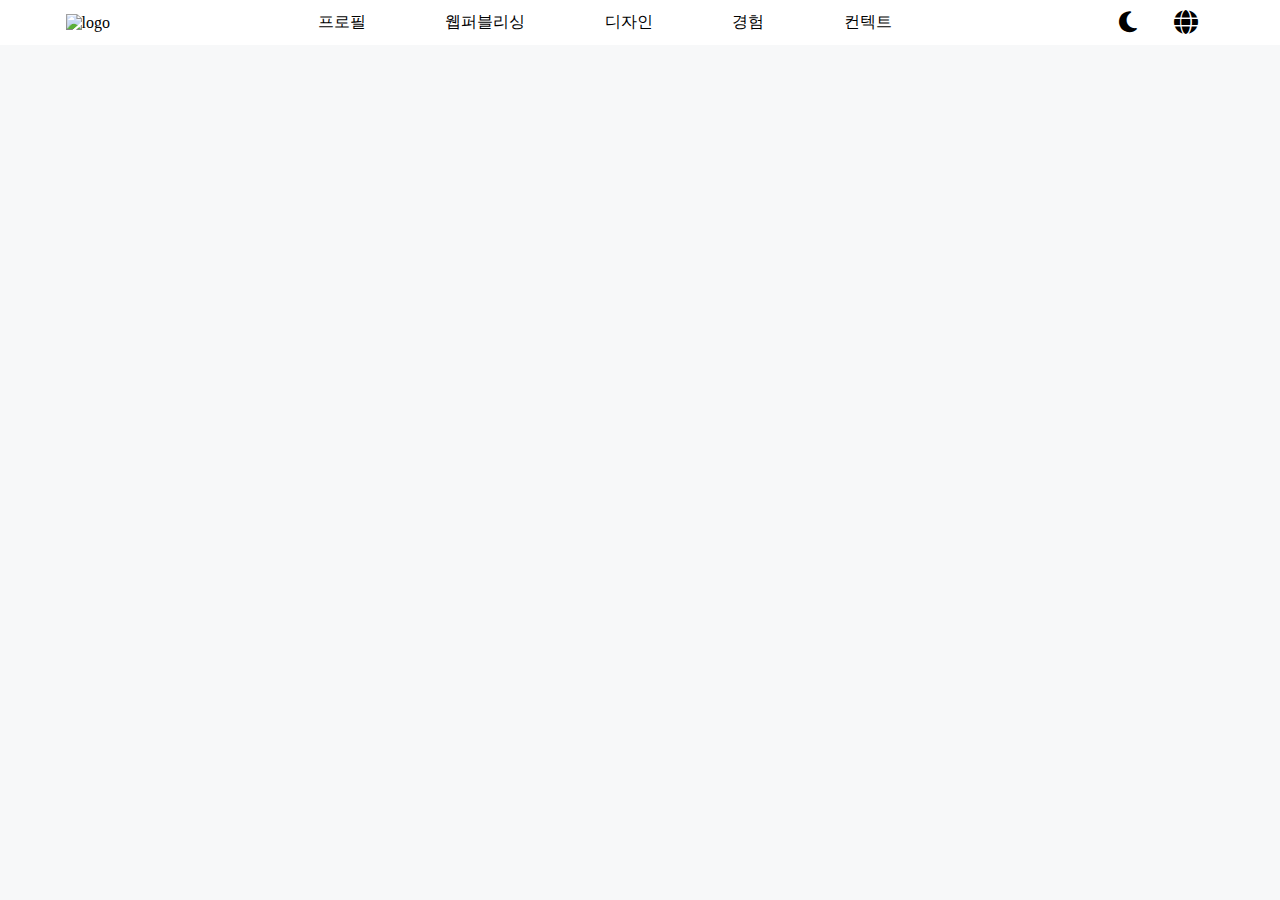
==== index.html @ d85ad575 "feat : commit" ====
<!DOCTYPE html>
<html lang="ko">
<head>
    <meta charset="UTF-8">
    <meta name="viewport" content="width=device-width, initial-scale=1.0">
    <!-- 내 사이트에 로봇이 들어오는것을 허용(검색엔진최적화 seo 적용) -->
    <meta name="robots" content="ALL">
    <!-- 네이버 모든문서 허용 -->
    <meta name="Yeti" content="index, follow">
    <meta name="Yeti" content="ALL">
    <!-- 구글봇 모든문서 허용 -->
    <meta name="googlebot" content="index, follow">
    <meta name="googlebot" content="ALL">
    <!-- 다음봇 모든문서 허용 -->
    <meta name="daumoa" content="index, follow">
    <meta name="daumoa" content="ALL">
    <!-- 검색제목 -->
    <meta name="title" content="웹디자이너 - 권기표 포트폴리오">
    <!-- 제목아래 설명 -->
    <meta name="description" content="웹디자이너 권기표입니다. 방문을 환영합니다">
    <!-- 키워드설정 -->
    <meta name="keywords" content="대구웹디자이너, 웹디자이너, 퍼블리셔, 웹퍼블리셔, 대구디자이너">
    <!-- 제작자이름 -->
    <meta name="author" content="권기표">
    <!-- 아이폰에서 숫자누르면 자동으로 전화로 연결되는것을 방지 -->
    <meta name="content-language" content="kr">
    <meta name="format-detection" content="telephone=no, address=no, email=no">
    <!-- 카톡이나 온라인에 주소공유시 뜨는 이미지 -->
    <!-- 웹 페이지를 소셜 미디어에서 공유할 때 썸네일 이미지, 제목, 설명 등을 지정하는데 사용 -->
    <meta property="og:image" content="https://via.placeholder.com/400x300">
    <meta property="og:image:width" content="400">
    <meta property="og:image:height" content="300">
    <meta property="og:title" content="웹디자이너 - 권기표 포트폴리오">
    <meta property="og:description" content="웹디자이너 권기표입니다. 방문을 환영합니다">
    <!-- favicon -->
    <link rel="shortcut icon" href="https://via.placeholder.com/50/000" type="image/x-icon">
    <!-- css -->
    <link rel="stylesheet" href="css/common.css">
    <!-- font awesome -->
    <link rel="stylesheet" href="https://cdnjs.cloudflare.com/ajax/libs/font-awesome/6.2.0/css/all.min.css">
    <!-- swiper -->
    <link rel="stylesheet" href="https://cdn.jsdelivr.net/npm/swiper@8/swiper-bundle.min.css">
    <!-- fullpage -->
    <link rel="stylesheet" href="css/jquery.fullPage.css">
    <script src="js/jquery.fullPage.js"></script>
    <!-- script -->
    <script src="js/script.js"></script>
    <!-- jquery -->
    <script src="js/jquery-3.6.4.min.js"></script>
    <!-- title -->
    <title>권기표 포트폴리오</title>
</head>
<body>
    <!-- header -->
    <div class="header">
        <div class="header-wrap">
            <div class="logo">
                <a href="#home">
                    <img src="https://via.placeholder.com/120x50/dae" alt="logo" title="로고">
                </a>
            </div>
            <div class="nav">
                <ul>
                    <li><a href="#proflie">프로필</a></li>
                    <li><a href="#publishing">웹퍼블리싱</a></li>
                    <li><a href="#design">디자인</a></li>
                    <li><a href="#ux">경험</a></li>
                    <li><a href="#contact">컨텍트</a></li>
                </ul>
            </div>
            <div class="ect">
                <ul>
                    <li><a href="#"><i class="fa-solid fa-moon"></i></a></li>
                    <li><a href="#"><i class="fa-solid fa-globe"></i></a>
                        <ul>
                            <li><a href="?lang=kr">한국어</a></li>
                            <li><a href="?lang=en">영어</a></li>
                        </ul>
                    </li>
                </ul>
            </div>
        </div>
    </div>
    <!-- fullpage -->
    <section class="scetion home" id="home"></section>
    <section class="section profile" id="profile"></section>
    <section class="section publishing" id="publishing"></section>
    <section class="section design" id="design"></section>
    <section class="section ux" id="ux"></section>
    <section class="section contact" id="contact"></section>
    <section class="section fp-auto-height footer"></section>
    <p>Copyright 2023. Kwonkipyo. All Right Reserved.</p>
</body>
</html>
---- css/common.css ----
@charset "utf-8";
*{
    margin: 0;
    padding: 0;
    box-sizing: border-box;
}
ul,
li{
    list-style: none;
}
a{
    text-decoration: none;
    color: #000;
}
body{
    background-color: #f7f8f9;
}
.header{
    position: fixed;
    width: 100%;
    background-color: #fff;
    padding: 10px 0;
    z-index: 99;
    top: 0;
}
.header-wrap{
    /* 반응형 좌우에 약간의 여백이 존재함 */
    padding: 0 2%;
    max-width: 1200px;
    margin: 0 auto;
    display: flex;
    justify-content: space-between;
    align-items: center;
}
.header .nav{
    flex-basis : 50%
}
.header .nav ul{
    display: flex;
    justify-content: space-between;
}
.header .nav ul li{
    position: relative;
}
.header .nav ul li::after{
    content: "";
    position: absolute;
    width: 100%;
    height: 1px;
    background-color: #000;
    bottom: 0;
    left: 0;
    transition: 0.5s;
    transform: scaleX(0);
}
.header .nav ul li.a{
    color: #333;
}
.header .nav ul li.on{
    font-weight: bold;
}
.header .nav ul li.on a{
    color: #000;
}
.header .nav ul li.on::after,
.header .nav ul li:hover::after{
    transform: scaleX(1);
}
.header .ect{
    flex-basis: 10%;
}
.header .ect ul{
    display: flex;
    justify-content: space-between;
}
.header .ect ul li{
    flex-basis: 50%;
    text-align: center;
    position: relative;
}
.header .ect ul li i{
    font-size: 1.5em;
}
.header .ect ul li ul{
    position: absolute;
    width: 80px;
    top: 30px;
    left: -10px;
    background-color: #fa9d9d;
    border-radius: 5px;
    transition: 0.5s;
    flex-wrap: wrap;
    height: 0;
    overflow: hidden;
}
.header .ect ul li ul li{
    flex-basis: 100%;
    line-height: 40px;
}
.header .ect ul li:hover ul{
    height: 80px;
}
.header .ect ul li ul li.on,
.header .ect ul li ul li:hover{
    font-weight: bold;
}
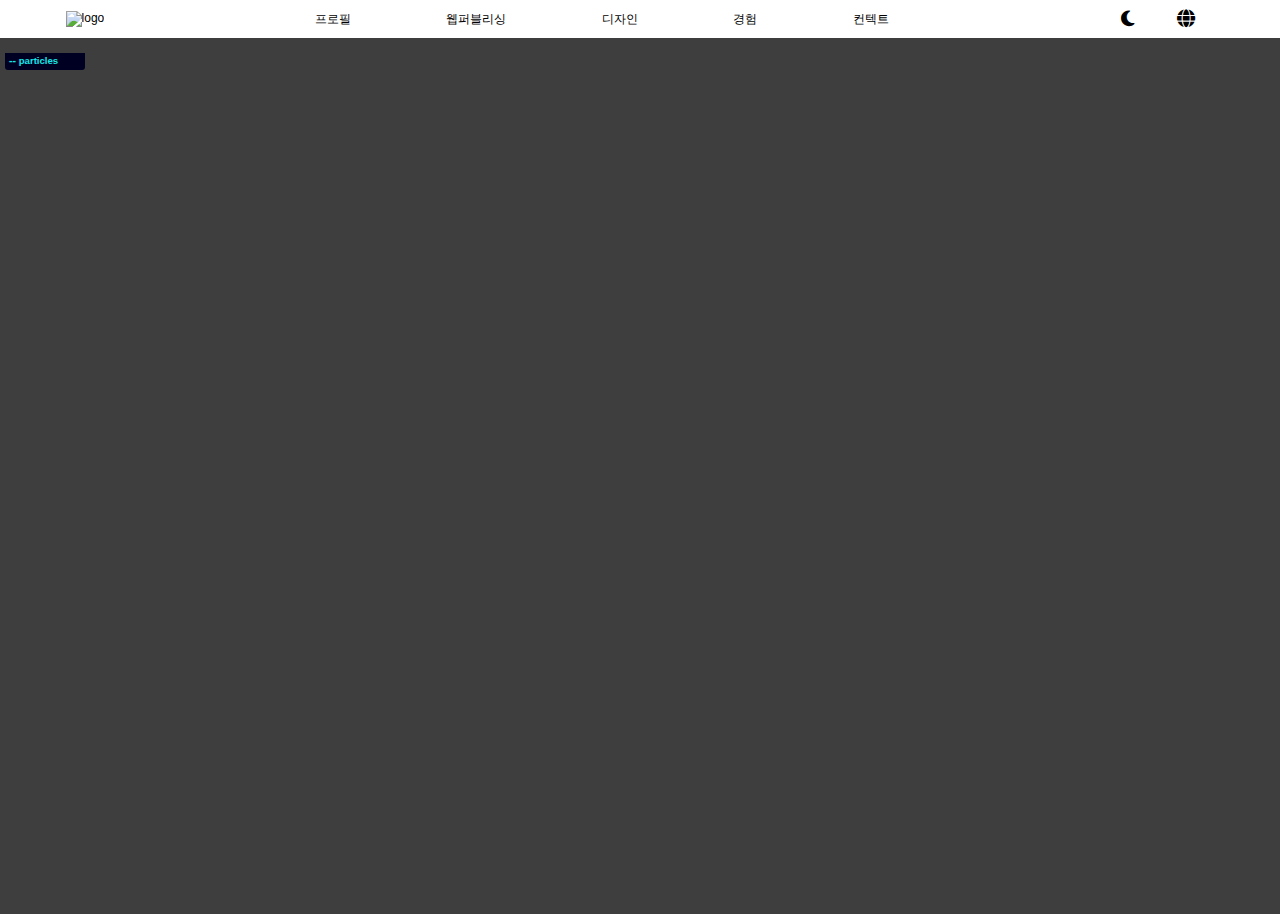
==== commit a519f842: "feat : particle 추가" ====
--- a/index.html
+++ b/index.html
@@ -1,85 +1,98 @@
 <!DOCTYPE html>
 <html lang="ko">
-<head>
-    <meta charset="UTF-8">
-    <meta name="viewport" content="width=device-width, initial-scale=1.0">
+  <head>
+    <meta charset="UTF-8" />
+    <meta name="viewport" content="width=device-width, initial-scale=1.0" />
     <!-- 내 사이트에 로봇이 들어오는것을 허용(검색엔진최적화 seo 적용) -->
-    <meta name="robots" content="ALL">
+    <meta name="robots" content="ALL" />
     <!-- 네이버 모든문서 허용 -->
-    <meta name="Yeti" content="index, follow">
-    <meta name="Yeti" content="ALL">
+    <meta name="Yeti" content="index, follow" />
+    <meta name="Yeti" content="ALL" />
     <!-- 구글봇 모든문서 허용 -->
-    <meta name="googlebot" content="index, follow">
-    <meta name="googlebot" content="ALL">
+    <meta name="googlebot" content="index, follow" />
+    <meta name="googlebot" content="ALL" />
     <!-- 다음봇 모든문서 허용 -->
-    <meta name="daumoa" content="index, follow">
-    <meta name="daumoa" content="ALL">
+    <meta name="daumoa" content="index, follow" />
+    <meta name="daumoa" content="ALL" />
     <!-- 검색제목 -->
-    <meta name="title" content="웹디자이너 - 권기표 포트폴리오">
+    <meta name="title" content="웹디자이너 - 권기표 포트폴리오" />
     <!-- 제목아래 설명 -->
-    <meta name="description" content="웹디자이너 권기표입니다. 방문을 환영합니다">
+    <meta  name="description"  content="웹디자이너 권기표입니다. 방문을 환영합니다"/>
     <!-- 키워드설정 -->
-    <meta name="keywords" content="대구웹디자이너, 웹디자이너, 퍼블리셔, 웹퍼블리셔, 대구디자이너">
+    <meta  name="keywords"  content="대구웹디자이너, 웹디자이너, 퍼블리셔, 웹퍼블리셔, 대구디자이너"/>
     <!-- 제작자이름 -->
-    <meta name="author" content="권기표">
+    <meta name="author" content="권기표" />
     <!-- 아이폰에서 숫자누르면 자동으로 전화로 연결되는것을 방지 -->
-    <meta name="content-language" content="kr">
-    <meta name="format-detection" content="telephone=no, address=no, email=no">
+    <meta name="content-language" content="kr" />
+    <meta  name="format-detection" content="telephone=no, address=no, email=no"/>
     <!-- 카톡이나 온라인에 주소공유시 뜨는 이미지 -->
     <!-- 웹 페이지를 소셜 미디어에서 공유할 때 썸네일 이미지, 제목, 설명 등을 지정하는데 사용 -->
-    <meta property="og:image" content="https://via.placeholder.com/400x300">
-    <meta property="og:image:width" content="400">
-    <meta property="og:image:height" content="300">
-    <meta property="og:title" content="웹디자이너 - 권기표 포트폴리오">
-    <meta property="og:description" content="웹디자이너 권기표입니다. 방문을 환영합니다">
+    <meta property="og:image" content="https://via.placeholder.com/400x300" />
+    <meta property="og:image:width" content="400" />
+    <meta property="og:image:height" content="300" />
+    <meta property="og:title" content="웹디자이너 - 권기표 포트폴리오" />
+    <meta  property="og:description"  content="웹디자이너 권기표입니다. 방문을 환영합니다"/>
     <!-- favicon -->
-    <link rel="shortcut icon" href="https://via.placeholder.com/50/000" type="image/x-icon">
+    <link  rel="shortcut icon"  href="https://via.placeholder.com/50/000"  type="image/x-icon"/>
     <!-- css -->
-    <link rel="stylesheet" href="css/common.css">
+    <link rel="stylesheet" href="css/common.css" />
     <!-- font awesome -->
-    <link rel="stylesheet" href="https://cdnjs.cloudflare.com/ajax/libs/font-awesome/6.2.0/css/all.min.css">
+    <link  rel="stylesheet"  href="https://cdnjs.cloudflare.com/ajax/libs/font-awesome/6.2.0/css/all.min.css"/>
     <!-- swiper -->
-    <link rel="stylesheet" href="https://cdn.jsdelivr.net/npm/swiper@8/swiper-bundle.min.css">
+    <link  rel="stylesheet"  href="https://cdn.jsdelivr.net/npm/swiper@8/swiper-bundle.min.css"/>
     <!-- fullpage -->
-    <link rel="stylesheet" href="css/jquery.fullPage.css">
+    <link rel="stylesheet" href="css/jquery.fullPage.css" />
     <script src="js/jquery.fullPage.js"></script>
     <!-- script -->
     <script src="js/script.js"></script>
     <!-- jquery -->
     <script src="js/jquery-3.6.4.min.js"></script>
+    <!-- particles.js lib - https://github.com/VincentGarreau/particles.js -->
+    <script src="http://cdn.jsdelivr.net/particles.js/2.0.0/particles.min.js"></script>
+    <!-- stats.js lib -->
+    <script src="http://threejs.org/examples/js/libs/stats.min.js"></script>
+    <!-- particle.js -->
+    <script src="js/particle.js"></script>
     <!-- title -->
     <title>권기표 포트폴리오</title>
-</head>
-<body>
+  </head>
+  <body>
     <!-- header -->
     <div class="header">
-        <div class="header-wrap">
-            <div class="logo">
-                <a href="#home">
-                    <img src="https://via.placeholder.com/120x50/dae" alt="logo" title="로고">
-                </a>
-            </div>
-            <div class="nav">
-                <ul>
-                    <li><a href="#proflie">프로필</a></li>
-                    <li><a href="#publishing">웹퍼블리싱</a></li>
-                    <li><a href="#design">디자인</a></li>
-                    <li><a href="#ux">경험</a></li>
-                    <li><a href="#contact">컨텍트</a></li>
-                </ul>
-            </div>
-            <div class="ect">
-                <ul>
-                    <li><a href="#"><i class="fa-solid fa-moon"></i></a></li>
-                    <li><a href="#"><i class="fa-solid fa-globe"></i></a>
-                        <ul>
-                            <li><a href="?lang=kr">한국어</a></li>
-                            <li><a href="?lang=en">영어</a></li>
-                        </ul>
-                    </li>
-                </ul>
-            </div>
+      <div class="header-wrap">
+        <div class="logo">
+          <a href="#home">
+            <img
+              src="https://via.placeholder.com/120x50/dae"
+              alt="logo"
+              title="로고"
+            />
+          </a>
         </div>
+        <div class="nav">
+          <ul>
+            <li><a href="#proflie">프로필</a></li>
+            <li><a href="#publishing">웹퍼블리싱</a></li>
+            <li><a href="#design">디자인</a></li>
+            <li><a href="#ux">경험</a></li>
+            <li><a href="#contact">컨텍트</a></li>
+          </ul>
+        </div>
+        <div class="ect">
+          <ul>
+            <li>
+              <a href="#"><i class="fa-solid fa-moon"></i></a>
+            </li>
+            <li>
+              <a href="#"><i class="fa-solid fa-globe"></i></a>
+              <ul>
+                <li><a href="?lang=kr">한국어</a></li>
+                <li><a href="?lang=en">영어</a></li>
+              </ul>
+            </li>
+          </ul>
+        </div>
+      </div>
     </div>
     <!-- fullpage -->
     <section class="scetion home" id="home"></section>
@@ -90,5 +103,11 @@
     <section class="section contact" id="contact"></section>
     <section class="section fp-auto-height footer"></section>
     <p>Copyright 2023. Kwonkipyo. All Right Reserved.</p>
-</body>
-</html>+    <!-- particles.js container -->
+    <div id="particles-js"></div>
+    <!-- stats - count particles -->
+    <div class="count-particles">
+      <span class="js-count-particles">--</span> particles
+    </div>
+  </body>
+</html>
--- a/css/common.css
+++ b/css/common.css
@@ -1,106 +1,107 @@
 @charset "utf-8";
-*{
-    margin: 0;
-    padding: 0;
-    box-sizing: border-box;
+@import url(particle.css);
+* {
+  margin: 0;
+  padding: 0;
+  box-sizing: border-box;
 }
 ul,
-li{
-    list-style: none;
+li {
+  list-style: none;
 }
-a{
-    text-decoration: none;
-    color: #000;
+a {
+  text-decoration: none;
+  color: #000;
 }
-body{
-    background-color: #f7f8f9;
+body {
+  background-color: #f7f8f9;
 }
-.header{
-    position: fixed;
-    width: 100%;
-    background-color: #fff;
-    padding: 10px 0;
-    z-index: 99;
-    top: 0;
+.header {
+  position: fixed;
+  width: 100%;
+  background-color: #fff;
+  padding: 10px 0;
+  z-index: 99;
+  top: 0;
 }
-.header-wrap{
-    /* 반응형 좌우에 약간의 여백이 존재함 */
-    padding: 0 2%;
-    max-width: 1200px;
-    margin: 0 auto;
-    display: flex;
-    justify-content: space-between;
-    align-items: center;
+.header-wrap {
+  /* 반응형 좌우에 약간의 여백이 존재함 */
+  padding: 0 2%;
+  max-width: 1200px;
+  margin: 0 auto;
+  display: flex;
+  justify-content: space-between;
+  align-items: center;
 }
-.header .nav{
-    flex-basis : 50%
+.header .nav {
+  flex-basis: 50%;
 }
-.header .nav ul{
-    display: flex;
-    justify-content: space-between;
+.header .nav ul {
+  display: flex;
+  justify-content: space-between;
 }
-.header .nav ul li{
-    position: relative;
+.header .nav ul li {
+  position: relative;
 }
-.header .nav ul li::after{
-    content: "";
-    position: absolute;
-    width: 100%;
-    height: 1px;
-    background-color: #000;
-    bottom: 0;
-    left: 0;
-    transition: 0.5s;
-    transform: scaleX(0);
+.header .nav ul li::after {
+  content: "";
+  position: absolute;
+  width: 100%;
+  height: 1px;
+  background-color: #000;
+  bottom: 0;
+  left: 0;
+  transition: 0.5s;
+  transform: scaleX(0);
 }
-.header .nav ul li.a{
-    color: #333;
+.header .nav ul li.a {
+  color: #333;
 }
-.header .nav ul li.on{
-    font-weight: bold;
+.header .nav ul li.on {
+  font-weight: bold;
 }
-.header .nav ul li.on a{
-    color: #000;
+.header .nav ul li.on a {
+  color: #000;
 }
 .header .nav ul li.on::after,
-.header .nav ul li:hover::after{
-    transform: scaleX(1);
+.header .nav ul li:hover::after {
+  transform: scaleX(1);
 }
-.header .ect{
-    flex-basis: 10%;
+.header .ect {
+  flex-basis: 10%;
 }
-.header .ect ul{
-    display: flex;
-    justify-content: space-between;
+.header .ect ul {
+  display: flex;
+  justify-content: space-between;
 }
-.header .ect ul li{
-    flex-basis: 50%;
-    text-align: center;
-    position: relative;
+.header .ect ul li {
+  flex-basis: 50%;
+  text-align: center;
+  position: relative;
 }
-.header .ect ul li i{
-    font-size: 1.5em;
+.header .ect ul li i {
+  font-size: 1.5em;
 }
-.header .ect ul li ul{
-    position: absolute;
-    width: 80px;
-    top: 30px;
-    left: -10px;
-    background-color: #fa9d9d;
-    border-radius: 5px;
-    transition: 0.5s;
-    flex-wrap: wrap;
-    height: 0;
-    overflow: hidden;
+.header .ect ul li ul {
+  position: absolute;
+  width: 80px;
+  top: 30px;
+  left: -10px;
+  border-radius: 5px;
+  transition: 0.5s;
+  flex-wrap: wrap;
+  height: 0;
+  overflow: hidden;
+  background-color: antiquewhite;
 }
-.header .ect ul li ul li{
-    flex-basis: 100%;
-    line-height: 40px;
+.header .ect ul li ul li {
+  flex-basis: 100%;
+  line-height: 40px;
 }
-.header .ect ul li:hover ul{
-    height: 80px;
+.header .ect ul li:hover ul {
+  height: 80px;
 }
 .header .ect ul li ul li.on,
-.header .ect ul li ul li:hover{
-    font-weight: bold;
+.header .ect ul li ul li:hover {
+  font-weight: bold;
 }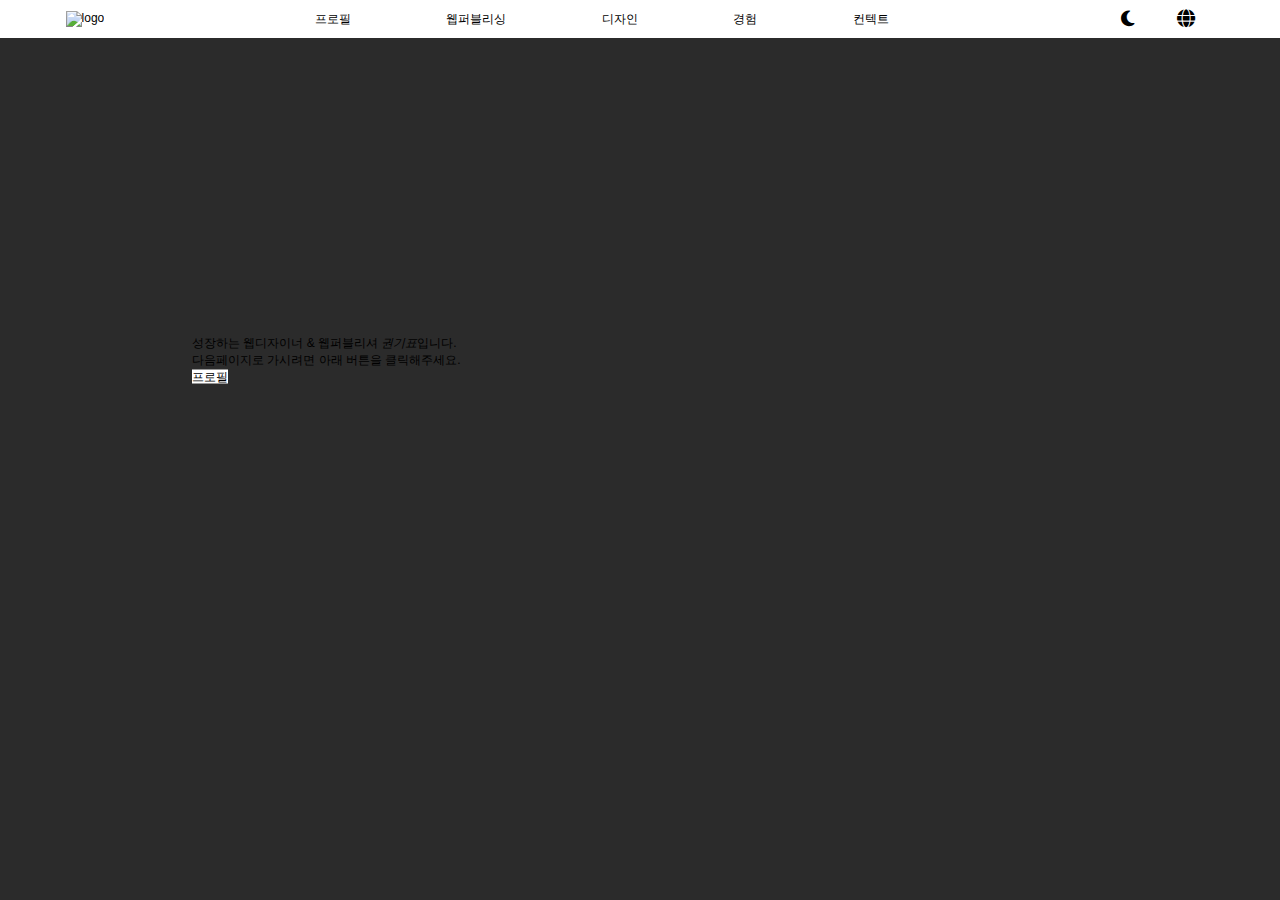
==== commit 00245107: "feat : 오류사항 수정 및 타이핑 효과 추가" ====
--- a/index.html
+++ b/index.html
@@ -36,21 +36,26 @@
     <link  rel="shortcut icon"  href="https://via.placeholder.com/50/000"  type="image/x-icon"/>
     <!-- css -->
     <link rel="stylesheet" href="css/common.css" />
+    <!-- particle.css -->
+    <link rel="stylesheet" href="css/particle.css">
+    <!-- index.css -->
+    <link rel="stylesheet" href="css/index.css">
     <!-- font awesome -->
     <link  rel="stylesheet"  href="https://cdnjs.cloudflare.com/ajax/libs/font-awesome/6.2.0/css/all.min.css"/>
     <!-- swiper -->
     <link  rel="stylesheet"  href="https://cdn.jsdelivr.net/npm/swiper@8/swiper-bundle.min.css"/>
-    <!-- fullpage -->
+    <!-- fullpage.css -->
     <link rel="stylesheet" href="css/jquery.fullPage.css" />
+    <!-- jquery -->
+    <script src="js/jquery-3.6.4.min.js"></script>>
+    <!-- text 타이핑 효과 -->
+    <script src="https://cdn.jsdelivr.net/npm/typed.js@2.0.12"></script>
+    <!-- index.js -->
+    <script src="js/index.js"></script>
+    <!-- fullpage.js -->
     <script src="js/jquery.fullPage.js"></script>
-    <!-- script -->
-    <script src="js/script.js"></script>
-    <!-- jquery -->
-    <script src="js/jquery-3.6.4.min.js"></script>
     <!-- particles.js lib - https://github.com/VincentGarreau/particles.js -->
     <script src="http://cdn.jsdelivr.net/particles.js/2.0.0/particles.min.js"></script>
-    <!-- stats.js lib -->
-    <script src="http://threejs.org/examples/js/libs/stats.min.js"></script>
     <!-- particle.js -->
     <script src="js/particle.js"></script>
     <!-- title -->
@@ -94,20 +99,33 @@
         </div>
       </div>
     </div>
-    <!-- fullpage -->
-    <section class="scetion home" id="home"></section>
-    <section class="section profile" id="profile"></section>
-    <section class="section publishing" id="publishing"></section>
-    <section class="section design" id="design"></section>
-    <section class="section ux" id="ux"></section>
-    <section class="section contact" id="contact"></section>
-    <section class="section fp-auto-height footer"></section>
-    <p>Copyright 2023. Kwonkipyo. All Right Reserved.</p>
-    <!-- particles.js container -->
-    <div id="particles-js"></div>
-    <!-- stats - count particles -->
-    <div class="count-particles">
-      <span class="js-count-particles">--</span> particles
-    </div>
+<!-- fullpage -->
+<div class="fullpage">
+  <div class="section home" id="home">
+      <div class="type">
+          <div id="typed">
+              <p>성장하는 웹디자이너 &amp; 웹퍼블리셔 <em>권기표</em>입니다.
+                  <br> 다음페이지로 가시려면 아래 버튼을 클릭해주세요.
+              </p>
+          </div>
+          <span id="typed1"></span>
+          <a href="#profile">프로필</a>
+          <!-- particles.js container -->
+          <!-- <div class="count-particles"> <span class="js-count-particles">--</span> particles </div> -->
+          
+          <!-- stats.js lib -->
+          <!-- <script src="http://threejs.org/examples/js/libs/stats.min.js"></script> -->
+        </div>
+        <div id="particles-js"></div>
+  </div>
+  <div class="section profile" id="profile"></div>
+  <div class="section publishing" id="publishing"></div>
+  <div class="section design" id="design"></div>
+  <div class="section ux" id="ux"></div>
+  <div class="section contact" id="contact"></div>
+  <div class="section fp-auto-height footer">
+      <p>Copyright 2023. Kwonkipyo. All Right Reserved.</p>
+  </div>
+</div>
   </body>
-</html>
+</html>--- a/css/common.css
+++ b/css/common.css
@@ -1,5 +1,4 @@
 @charset "utf-8";
-@import url(particle.css);
 * {
   margin: 0;
   padding: 0;
--- a/css/particle.css
+++ b/css/particle.css
@@ -0,0 +1,54 @@
+@charset "utf-8";
+/* ---- reset ---- */
+body {
+    margin: 0;
+    font: normal 75% Arial, Helvetica, sans-serif;
+  }
+  canvas {
+    display: inline-block;
+    vertical-align: bottom;
+  }
+  /* ---- particles.js container ---- */
+  #particles-js {
+    position: absolute;
+    width: 100%;
+    height: 100%;
+    background-color: #2b2b2b;
+    background-image: url("");
+    background-repeat: no-repeat;
+    background-size: cover;
+    background-position: 50% 50%;
+  } 
+  /* ---- stats.js ---- */
+  /* .count-particles {
+    background: #000022;
+    position: absolute;
+    top: 48px;
+    left: 0;
+    width: 80px;
+    color: #13e8e9;
+    font-size: 0.8em;
+    text-align: left;
+    text-indent: 4px;
+    line-height: 14px;
+    padding-bottom: 2px;
+    font-family: Helvetica, Arial, sans-serif;
+    font-weight: bold;
+  }
+  .js-count-particles {
+    font-size: 1.1em;
+  }
+  #stats,
+  .count-particles {
+    user-select: none;
+    margin-top: 5px;
+    margin-left: 5px;
+  }
+  #stats {
+    border-radius: 3px 3px 0 0;
+    overflow: hidden;
+  }
+  .count-particles {
+    border-radius: 0 0 3px 3px;
+  }
+   */--- a/css/index.css
+++ b/css/index.css
@@ -0,0 +1,31 @@
+@charset "utf-8";
+#particles-js {
+    position: absolute;
+    width: 100%;
+    height: 100%;
+    top: 0;
+} 
+.type{
+    position: absolute;
+    left: 50%;
+    top: 40%;
+    transform: translate(-50%, -50%);
+    z-index: 99;
+    width: 70%;
+}
+#typed1{
+    color: #fff;
+    font-size: 2.5em;
+    line-height: 70px;
+    display: block;
+    text-align: center;
+}
+#typed1 em{
+    font-weight: bold;
+    font-style: normal;
+    color: #f0c6c3;
+}
+.type a{
+    margin-bottom: 25px;
+    background-color: #fff;
+}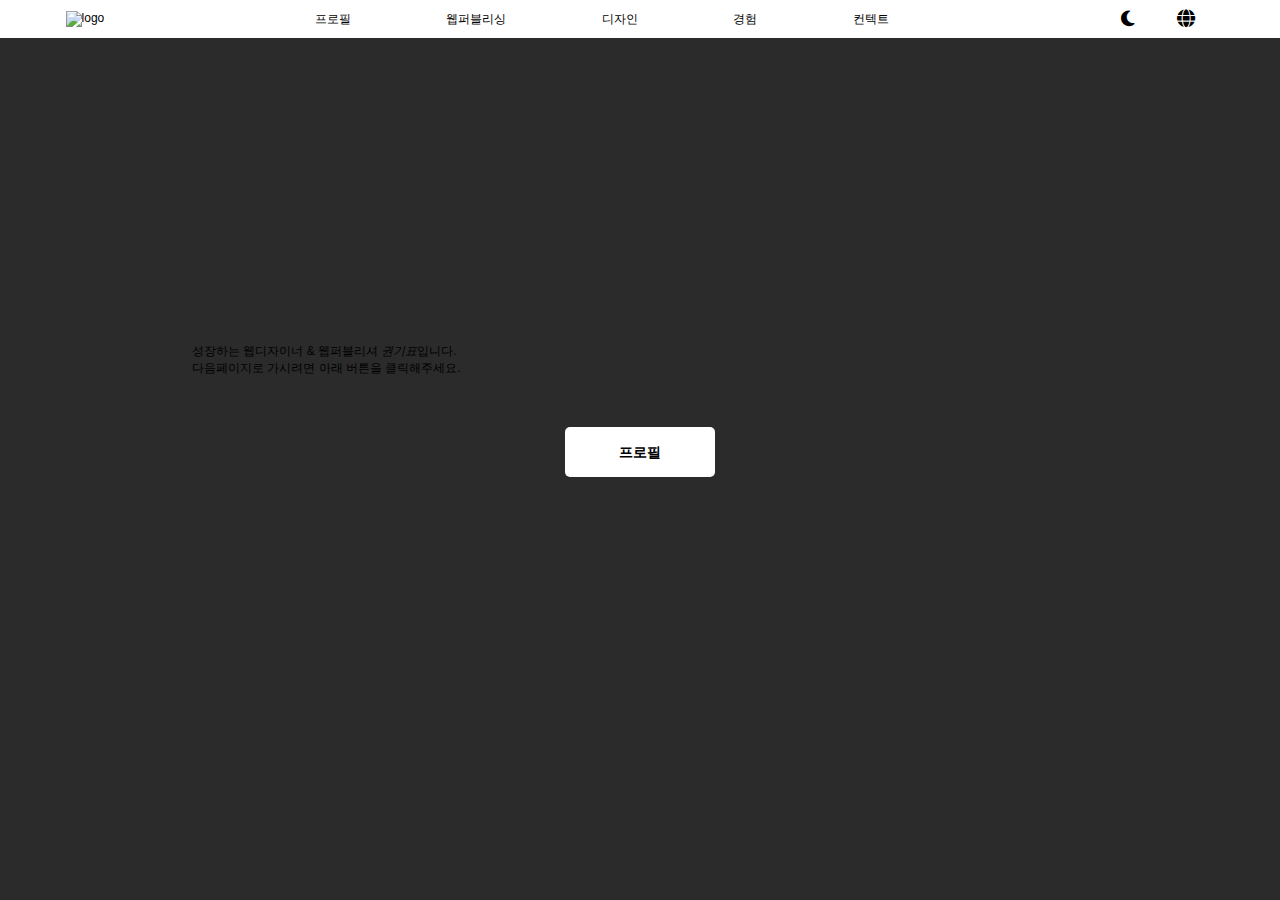
==== commit 696ef3ea: "feat : 프로필 수정" ====
--- a/index.html
+++ b/index.html
@@ -36,28 +36,28 @@
     <link  rel="shortcut icon"  href="https://via.placeholder.com/50/000"  type="image/x-icon"/>
     <!-- css -->
     <link rel="stylesheet" href="css/common.css" />
+    <!-- index.css -->
+    <link rel="stylesheet" href="css/index.css">
     <!-- particle.css -->
     <link rel="stylesheet" href="css/particle.css">
-    <!-- index.css -->
-    <link rel="stylesheet" href="css/index.css">
+    <!-- fullpage.css -->
+    <link rel="stylesheet" href="css/jquery.fullPage.css" />
     <!-- font awesome -->
     <link  rel="stylesheet"  href="https://cdnjs.cloudflare.com/ajax/libs/font-awesome/6.2.0/css/all.min.css"/>
     <!-- swiper -->
     <link  rel="stylesheet"  href="https://cdn.jsdelivr.net/npm/swiper@8/swiper-bundle.min.css"/>
-    <!-- fullpage.css -->
-    <link rel="stylesheet" href="css/jquery.fullPage.css" />
     <!-- jquery -->
     <script src="js/jquery-3.6.4.min.js"></script>>
+    <!-- index.js -->
+    <script src="js/index.js"></script>
+    <!-- particle.js -->
+    <script src="js/particle.js"></script>
+    <!-- fullpage.js -->
+    <script src="js/jquery.fullPage.js"></script>
     <!-- text 타이핑 효과 -->
     <script src="https://cdn.jsdelivr.net/npm/typed.js@2.0.12"></script>
-    <!-- index.js -->
-    <script src="js/index.js"></script>
-    <!-- fullpage.js -->
-    <script src="js/jquery.fullPage.js"></script>
     <!-- particles.js lib - https://github.com/VincentGarreau/particles.js -->
     <script src="http://cdn.jsdelivr.net/particles.js/2.0.0/particles.min.js"></script>
-    <!-- particle.js -->
-    <script src="js/particle.js"></script>
     <!-- title -->
     <title>권기표 포트폴리오</title>
   </head>
--- a/css/index.css
+++ b/css/index.css
@@ -28,4 +28,25 @@
 .type a{
     margin-bottom: 25px;
     background-color: #fff;
+    font-size: 1.2em;
+    border-radius: 5px;
+    border: #ccc;
+    text-transform: uppercase;
+    z-index: 1;
+    outline: none;
+    transition: 0.5s;
+    position: absolute;
+    width: 150px;
+    height: 50px;
+    line-height: 50px;
+    text-align: center;
+    font-weight: bold;
+    top: 100%;
+    left: 50%;
+    transform: translateX(-50%);
+    margin: 50px 0px;
+}
+.type a:hover{
+    color: #fff;
+    box-shadow: -85px 0 0 0 inset #3d3d3d, 85px 0 0 0 inset #3d3d3d;
 }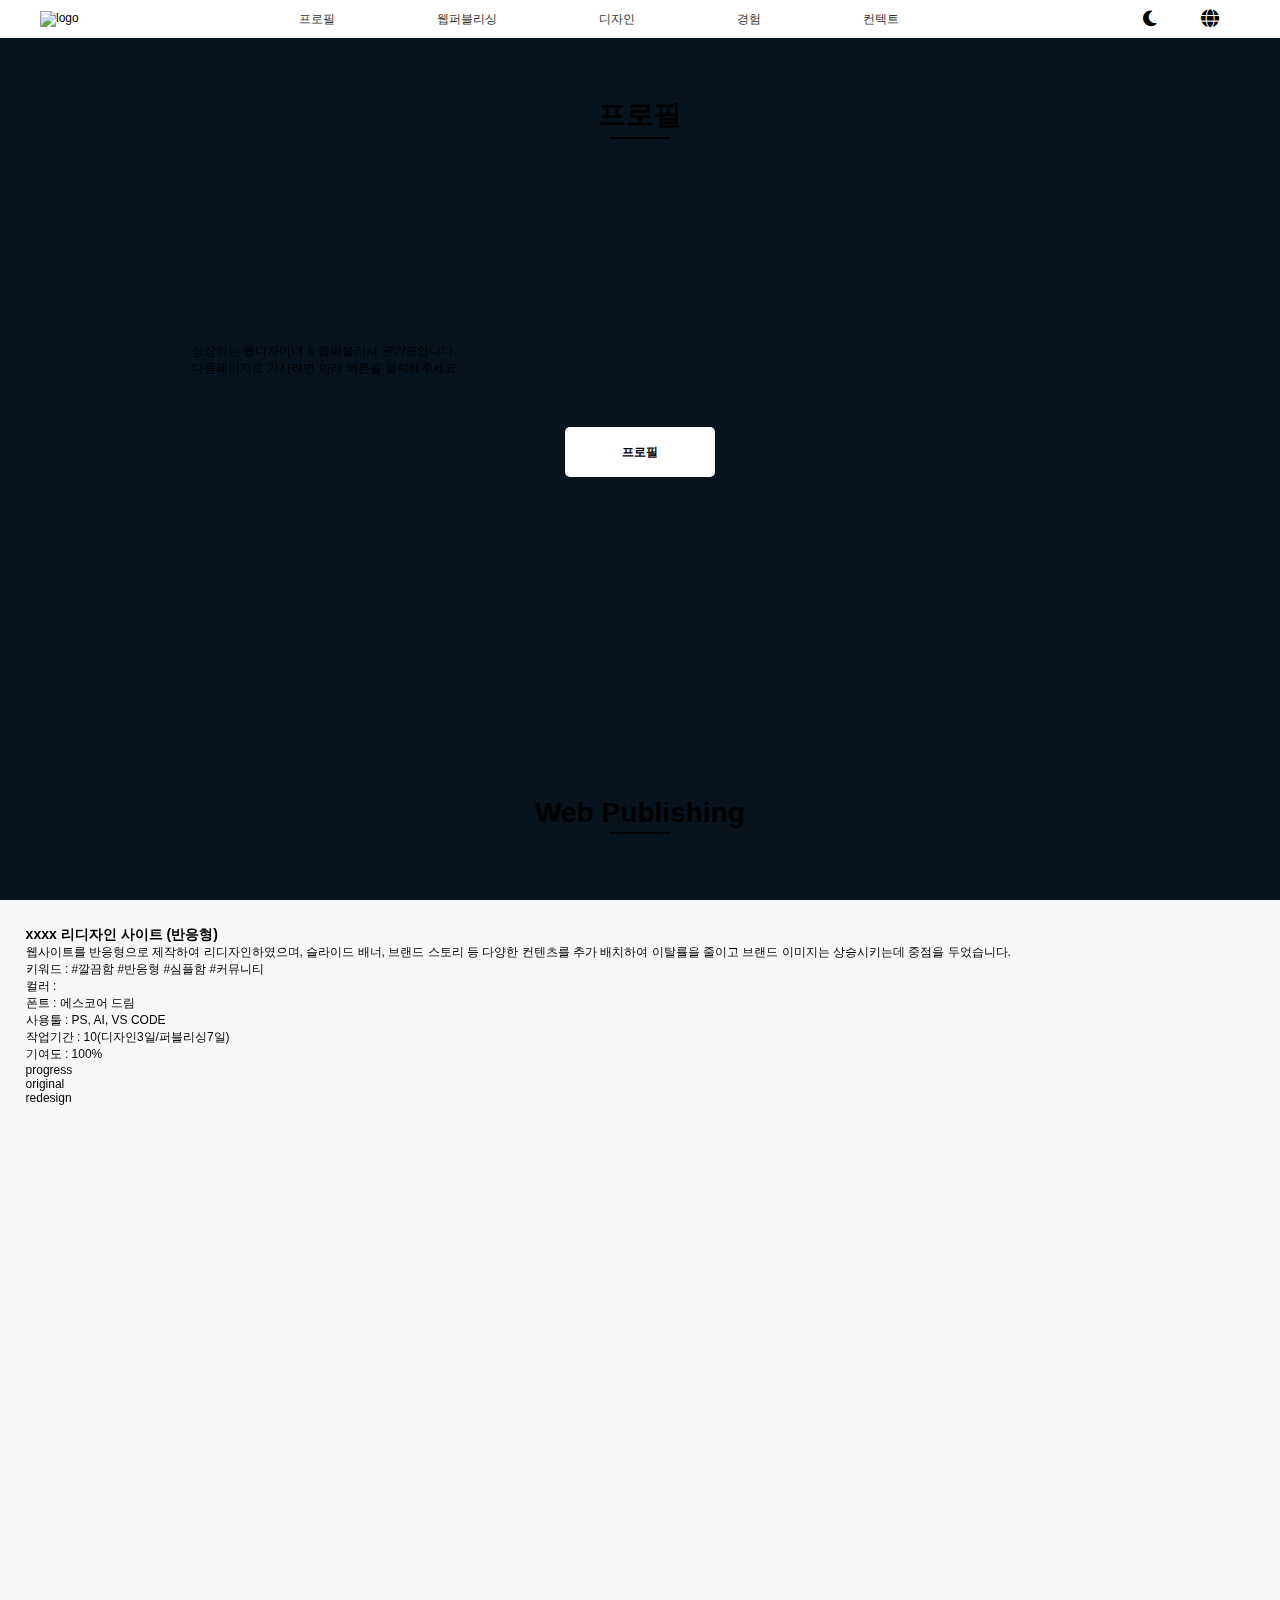
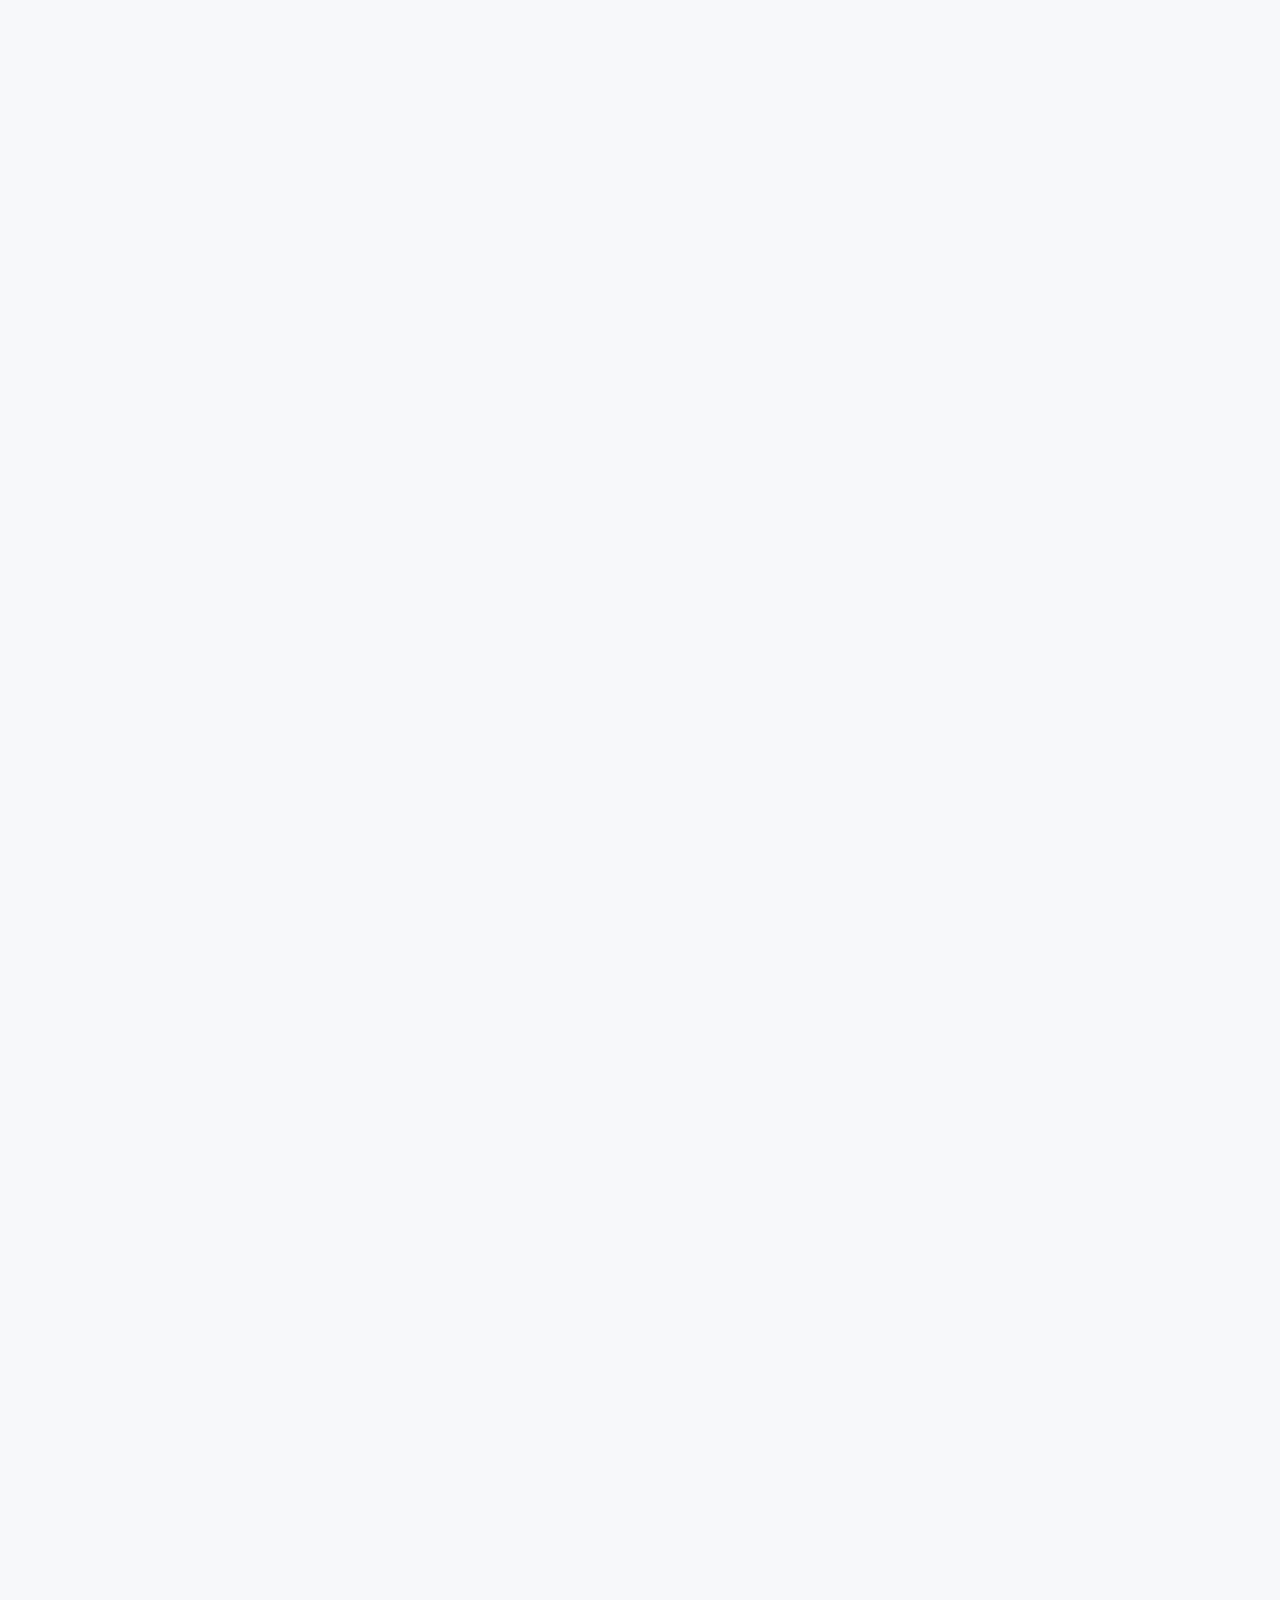
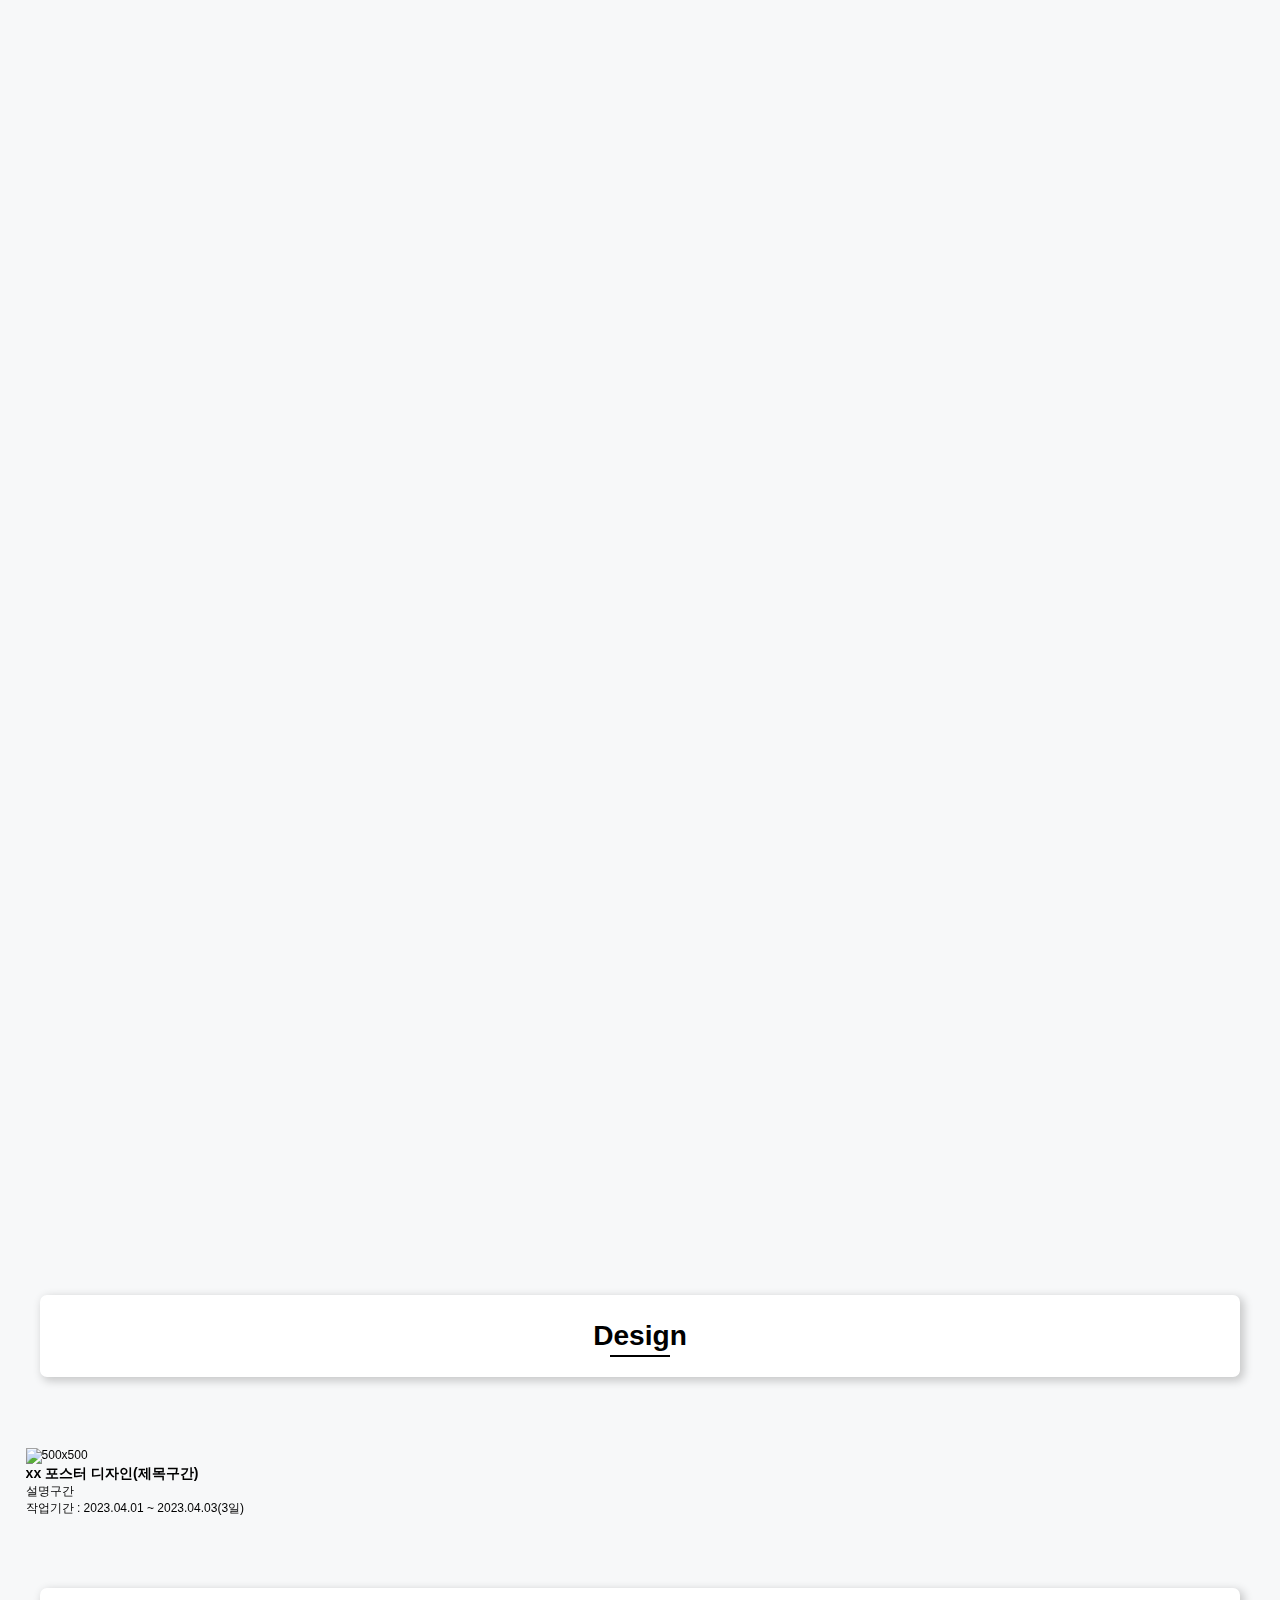
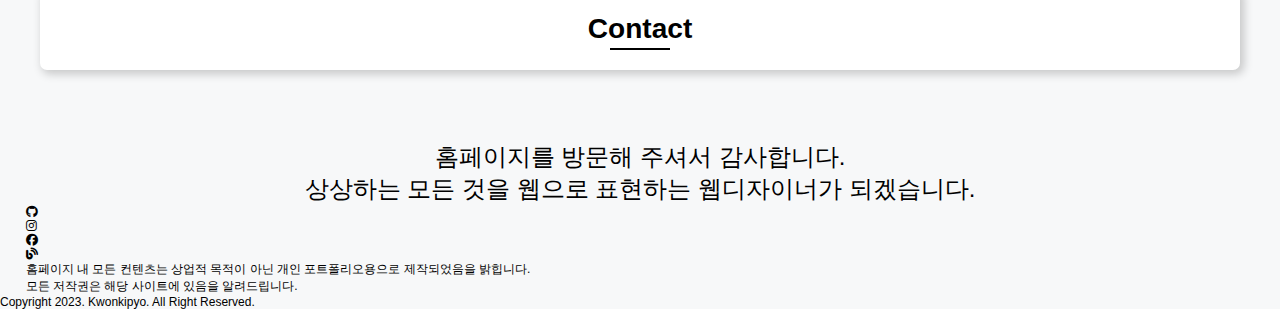
==== commit 87d92bb9: "feat: profile 파트 수정" ====
--- a/index.html
+++ b/index.html
@@ -1,131 +1,402 @@
 <!DOCTYPE html>
 <html lang="ko">
-  <head>
-    <meta charset="UTF-8" />
-    <meta name="viewport" content="width=device-width, initial-scale=1.0" />
-    <!-- 내 사이트에 로봇이 들어오는것을 허용(검색엔진최적화 seo 적용) -->
-    <meta name="robots" content="ALL" />
+
+<head>
+    <meta charset="UTF-8">
+    <meta name="viewport" content="width=device-width, initial-scale=1.0">
+    <title>권기표 포트폴리오</title>
+    <link rel="shortcut icon" href="https://via.placeholder.com/50/000" type="image/x-icon">
+    <!-- 내 사이트에 로봇이 들어오는것을 허용(검색엔진최적화 seo적용) -->
+    <meta name="robots" content="ALL">
     <!-- 네이버 모든문서 허용 -->
-    <meta name="Yeti" content="index, follow" />
-    <meta name="Yeti" content="ALL" />
+    <meta name="Yeti" content="index, follow">
+    <meta name="Yeti" content="ALL">
     <!-- 구글봇 모든문서 허용 -->
-    <meta name="googlebot" content="index, follow" />
-    <meta name="googlebot" content="ALL" />
+    <meta name="googlebot" content="index, follow">
+    <meta name="googlebot" content="ALL">
     <!-- 다음봇 모든문서 허용 -->
-    <meta name="daumoa" content="index, follow" />
-    <meta name="daumoa" content="ALL" />
+    <meta name="daumoa" content="index, follow">
+    <meta name="daumoa" content="ALL">
     <!-- 검색제목 -->
-    <meta name="title" content="웹디자이너 - 권기표 포트폴리오" />
+    <meta name="title" content="웹디자이너 - 권기표 포트폴리오">
     <!-- 제목아래 설명 -->
-    <meta  name="description"  content="웹디자이너 권기표입니다. 방문을 환영합니다"/>
+    <meta name="description" content="웹디자이너 권기표입니다. 방문을 환영합니다">
     <!-- 키워드설정 -->
-    <meta  name="keywords"  content="대구웹디자이너, 웹디자이너, 퍼블리셔, 웹퍼블리셔, 대구디자이너"/>
+    <meta name="keywords" content="대구웹디자이너, 웹디자이너, 퍼블리셔, 웹퍼블리셔, 대구디자이너">
     <!-- 제작자이름 -->
-    <meta name="author" content="권기표" />
+    <meta name="author" content="권기표">
     <!-- 아이폰에서 숫자누르면 자동으로 전화로 연결되는것을 방지 -->
-    <meta name="content-language" content="kr" />
-    <meta  name="format-detection" content="telephone=no, address=no, email=no"/>
+    <meta name="content-language" content="kr">
+    <meta name="format-detection" content="telephone=no, address=no, email=no">
     <!-- 카톡이나 온라인에 주소공유시 뜨는 이미지 -->
     <!-- 웹 페이지를 소셜 미디어에서 공유할 때 썸네일 이미지, 제목, 설명 등을 지정하는데 사용 -->
-    <meta property="og:image" content="https://via.placeholder.com/400x300" />
-    <meta property="og:image:width" content="400" />
-    <meta property="og:image:height" content="300" />
-    <meta property="og:title" content="웹디자이너 - 권기표 포트폴리오" />
-    <meta  property="og:description"  content="웹디자이너 권기표입니다. 방문을 환영합니다"/>
-    <!-- favicon -->
-    <link  rel="shortcut icon"  href="https://via.placeholder.com/50/000"  type="image/x-icon"/>
+    <meta property="og:image" content="https://via.placeholder.com/400x300">
+    <meta property="og:image:width" content="400">
+    <meta property="og:image:height" content="300">
+    <meta property="og:title" content="웹디자이너 - 권기표 포트폴리오">
+    <meta property="og:description" content="웹디자이너 권기표입니다. 방문을 환영합니다">
     <!-- css -->
-    <link rel="stylesheet" href="css/common.css" />
-    <!-- index.css -->
+    <!-- font-awesome -->
+    <link rel="stylesheet" href="https://cdnjs.cloudflare.com/ajax/libs/font-awesome/6.2.0/css/all.min.css">
+    <link rel="stylesheet" href="css/jquery.fullPage.css">
+    <link rel="stylesheet" href="css/particles.css">
+    <link rel="stylesheet" href="css/common.css">
     <link rel="stylesheet" href="css/index.css">
-    <!-- particle.css -->
-    <link rel="stylesheet" href="css/particle.css">
-    <!-- fullpage.css -->
-    <link rel="stylesheet" href="css/jquery.fullPage.css" />
-    <!-- font awesome -->
-    <link  rel="stylesheet"  href="https://cdnjs.cloudflare.com/ajax/libs/font-awesome/6.2.0/css/all.min.css"/>
+
     <!-- swiper -->
-    <link  rel="stylesheet"  href="https://cdn.jsdelivr.net/npm/swiper@8/swiper-bundle.min.css"/>
-    <!-- jquery -->
-    <script src="js/jquery-3.6.4.min.js"></script>>
-    <!-- index.js -->
+    <link rel="stylesheet" href="https://cdn.jsdelivr.net/npm/swiper@8/swiper-bundle.min.css">
+    <!-- script -->
+    <script src="js/jquery-3.6.4.min.js"></script>
     <script src="js/index.js"></script>
-    <!-- particle.js -->
-    <script src="js/particle.js"></script>
-    <!-- fullpage.js -->
     <script src="js/jquery.fullPage.js"></script>
-    <!-- text 타이핑 효과 -->
-    <script src="https://cdn.jsdelivr.net/npm/typed.js@2.0.12"></script>
     <!-- particles.js lib - https://github.com/VincentGarreau/particles.js -->
     <script src="http://cdn.jsdelivr.net/particles.js/2.0.0/particles.min.js"></script>
-    <!-- title -->
-    <title>권기표 포트폴리오</title>
-  </head>
-  <body>
+    <!-- 타이핑 효과 -->
+    <!-- <script src="https://cdn.jsdelivr.net/npm/typed.js@2.0.12"></script> -->
+    <script src="https://cdnjs.cloudflare.com/ajax/libs/typed.js/2.0.10/typed.min.js"></script>
+    <script src="js/progressbar.js"></script>
+
+    <script src="js/particles.js"></script>
+</head>
+
+<body>
     <!-- header -->
     <div class="header">
-      <div class="header-wrap">
-        <div class="logo">
-          <a href="#home">
-            <img
-              src="https://via.placeholder.com/120x50/dae"
-              alt="logo"
-              title="로고"
-            />
-          </a>
-        </div>
-        <div class="nav">
-          <ul>
-            <li><a href="#proflie">프로필</a></li>
-            <li><a href="#publishing">웹퍼블리싱</a></li>
-            <li><a href="#design">디자인</a></li>
-            <li><a href="#ux">경험</a></li>
-            <li><a href="#contact">컨텍트</a></li>
-          </ul>
-        </div>
-        <div class="ect">
-          <ul>
-            <li>
-              <a href="#"><i class="fa-solid fa-moon"></i></a>
-            </li>
-            <li>
-              <a href="#"><i class="fa-solid fa-globe"></i></a>
-              <ul>
-                <li><a href="?lang=kr">한국어</a></li>
-                <li><a href="?lang=en">영어</a></li>
-              </ul>
-            </li>
-          </ul>
-        </div>
-      </div>
+        <div class="header-wrap">
+            <div class="logo">
+                <a href="#home">
+                    <img src="https://via.placeholder.com/120x50/dae" alt="logo" title="로고">
+                </a>
+            </div>
+            <div class="nav">
+                <ul>
+                    <li><a href="#proflie">프로필</a></li>
+                    <li><a href="#publishing">웹퍼블리싱</a></li>
+                    <li><a href="#design">디자인</a></li>
+                    <li><a href="#ux">경험</a></li>
+                    <li><a href="#contact">컨텍트</a></li>
+                </ul>
+            </div>
+            <div class="ect">
+                <ul>
+                    <li><a href="#"><i class="fa-solid fa-moon"></i></a></li>
+                    <li><a href="#"><i class="fa-solid fa-globe"></i></a>
+                        <ul>
+                            <li><a href="?lang=kr">한국어</a></li>
+                            <li><a href="?lang=en">영어</a></li>
+                        </ul>
+                    </li>
+
+                </ul>
+            </div>
+        </div>
     </div>
-<!-- fullpage -->
-<div class="fullpage">
-  <div class="section home" id="home">
-      <div class="type">
-          <div id="typed">
-              <p>성장하는 웹디자이너 &amp; 웹퍼블리셔 <em>권기표</em>입니다.
-                  <br> 다음페이지로 가시려면 아래 버튼을 클릭해주세요.
-              </p>
-          </div>
-          <span id="typed1"></span>
-          <a href="#profile">프로필</a>
-          <!-- particles.js container -->
-          <!-- <div class="count-particles"> <span class="js-count-particles">--</span> particles </div> -->
-          
-          <!-- stats.js lib -->
-          <!-- <script src="http://threejs.org/examples/js/libs/stats.min.js"></script> -->
-        </div>
-        <div id="particles-js"></div>
-  </div>
-  <div class="section profile" id="profile"></div>
-  <div class="section publishing" id="publishing"></div>
-  <div class="section design" id="design"></div>
-  <div class="section ux" id="ux"></div>
-  <div class="section contact" id="contact"></div>
-  <div class="section fp-auto-height footer">
-      <p>Copyright 2023. Kwonkipyo. All Right Reserved.</p>
-  </div>
-</div>
-  </body>
+    <!-- fullpage -->
+    <div class="fullpage">
+        <div class="section home">
+            <div class="type">
+                <div id="typed">
+                    <p>성장하는 웹디자이너 &amp; 웹퍼블리셔 <em>권기표</em>입니다.
+                        <br><span class="p">다음페이지로 가시려면 아래 버튼을 클릭해주세요.</span>
+                    </p>
+                </div>
+                <span id="typed1"></span>
+                <a href="#profile">프로필</a>
+
+            </div>
+            <div id="particles-js"></div>
+
+        </div>
+        <div class="section profile">
+            <div class="content">
+                <div class="content-wrap">
+                    <div class="title">
+                        <h3>프로필</h3>
+                    </div>
+                </div>
+                <div class="profile-wrap">
+                    <div class="profile-content">
+                        <div class="profile-pic">
+                            <div class="profile-img">
+                                <img src="https://via.placeholder.com/300" alt="300x300">
+                            </div>
+                            <div class="profile-text">
+                                <p>권기표</p>
+                                <p>0000.00.00</p>
+                                <p>rlvy9749@gmail.com</p>
+                                <p>#성실함 #책임감있게_끝까지 #꼼꼼함</p>
+                            </div>
+                        </div>
+                        <div class="profile-desc">
+                            <div class="profile-mind">
+                                <h3>◆ MIND</h3>
+                                <p><span>"혼자 부딪혀봐야 온전히 내 것이 된다."</span>는 마인드를 가지고 있으며, 혼자 찾아보고 고민하여 문제를 해결하는 것을 좋아합니다.
+                                </p>
+                            </div>
+                            <div class="profile-edu">
+                                <h3>◆ EDUCATION</h3>
+                                <p>23.02.10 ~ 23.05.10 : 웹디자인 &amp; 웹퍼블리셔(HTML5, CSS, JAVASCRIPT, JQUERY) 코딩 실무 수료</p>
+                                <P>09.03.01 ~ 11.02.10 : 00대학 00g학과 졸업</P>
+                            </div>
+                            <div class="profile-license">
+                                <h3>◆ LICENSE</h3>
+                                <p>22.10 : GTQ 포토샵 1급</p>
+                                <p>19.09 : 자동차운전면허 2종보통</p>
+                                <p>09.12 : JLPT 3급</p>
+                                <p>09.02 : 컴퓨터그래픽스운용기능사</p>
+                            </div>
+                            <div class="profile-skill">
+                                <h3>◆ SKILL</h3>
+                                <div class="progress-area">
+                                    <div class="progress" id="html">
+                                        <p>HTML</p>
+                                    </div>
+                                    <div class="progress" id="css">
+                                        <p>CSS</p>
+                                    </div>
+                                    <div class="progress" id="js">
+                                        <p>JAVASCRIPT</p>
+                                    </div>
+                                    <div class="progress" id="ps">
+                                        <p>PHOTOSHOP</p>
+                                    </div>
+                                    <div class="progress" id="ai">
+                                        <p>ILLUSTRATOR</p>
+                                    </div>
+                                    <div class="progress" id="of">
+                                        <p>OFFICE</p>
+                                    </div>
+                                </div>
+                            </div>
+                        </div>
+                    </div>
+                </div>
+            </div>
+
+        </div>
+        <div class="section publishing">
+            <div class="content">
+                <div class="content-wrap">
+                    <div class="title">
+                        <h3>Web Publishing</h3>
+                    </div>
+                </div>
+                <div class="swiper web-swiper">
+                    <div class="work-wrap swiper-wrapper">
+                        <div class="work-content swiper-slide">
+                            <div class="work-img">
+                                <!-- <div class="pc">
+                                    <img src="images/desktop_mockup.png" alt="desktop">
+                                </div>
+                                <div class="tablet">
+                                    <img src="images/tablet_mokup.png" alt="tablet">
+                                </div>
+                                <div class="mobile">
+                                    <img src="images/phone_mockup.png" alt="mobile">
+                                </div> -->
+                            </div>
+                            <div class="work-desc">
+                                <h3>xxxx 리디자인 사이트 (반응형)</h3>
+                                <p>웹사이트를 반응형으로 제작하여 리디자인하였으며, 슬라이드 배너, 브랜드 스토리 등 다양한 컨텐츠를 추가 배치하여 이탈률을 줄이고 브랜드 이미지는
+                                    상승시키는데 중점을 두었습니다.</p>
+                                <p>키워드 : #깔끔함 #반응형 #심플함 #커뮤니티</p>
+                                <p>컬러 : <span></span><span></span><span></span></p>
+                                <p>폰트 : 에스코어 드림</p>
+                                <p>사용툴 : PS, AI, VS CODE</p>
+                                <P>작업기간 : 10(디자인3일/퍼블리싱7일)</P>
+                                <P>기여도 : 100%</P>
+                                <div class="btn-wrap">
+                                    <ul>
+                                        <li><a href="#">progress</a></li>
+                                        <li><a href="#">original</a></li>
+                                        <li><a href="#">redesign</a></li>
+                                    </ul>
+                                </div>
+                            </div>
+
+                        </div>
+                        <div class="work-content swiper-slide">
+                            <div class="work-img">
+                                <div class="pc">
+                                    <img src="images/desktop_mockup.png" alt="desktop">
+                                </div>
+                                <div class="tablet">
+                                    <img src="images/tablet_mokup.png" alt="tablet">
+                                </div>
+                                <div class="mobile">
+                                    <img src="images/phone_mockup.png" alt="mobile">
+                                </div>
+                            </div>
+                            <div class="work-desc">
+                                <h3>xxxx 리디자인 사이트 (반응형)</h3>
+                                <p>웹사이트를 반응형으로 제작하여 리디자인하였으며, 슬라이드 배너, 브랜드 스토리 등 다양한 컨텐츠를 추가 배치하여 이탈률을 줄이고 브랜드 이미지는
+                                    상승시키는데 중점을 두었습니다.</p>
+                                <p>키워드 : #깔끔함 #반응형 #심플함 #커뮤니티</p>
+                                <p>컬러 : <span></span><span></span><span></span></p>
+                                <p>폰트 : 에스코어 드림</p>
+                                <p>사용툴 : PS, AI, VS CODE</p>
+                                <P>작업기간 : 10(디자인3일/퍼블리싱7일)</P>
+                                <P>기여도 : 100%</P>
+                                <div class="btn-wrap">
+                                    <ul>
+                                        <li><a href="#">progress</a></li>
+                                        <li><a href="#">original</a></li>
+                                        <li><a href="#">redesign</a></li>
+                                    </ul>
+                                </div>
+                            </div>
+
+                        </div>
+                        <div class="work-content swiper-slide">
+                            <div class="work-img">
+                                <div class="pc">
+                                    <img src="images/desktop_mockup.png" alt="desktop">
+                                </div>
+                                <div class="tablet">
+                                    <img src="images/tablet_mokup.png" alt="tablet">
+                                </div>
+                                <div class="mobile">
+                                    <img src="images/phone_mockup.png" alt="mobile">
+                                </div>
+                            </div>
+                            <div class="work-desc">
+                                <h3>xxxx 리디자인 사이트 (반응형)</h3>
+                                <p>웹사이트를 반응형으로 제작하여 리디자인하였으며, 슬라이드 배너, 브랜드 스토리 등 다양한 컨텐츠를 추가 배치하여 이탈률을 줄이고 브랜드 이미지는
+                                    상승시키는데 중점을 두었습니다.</p>
+                                <p>키워드 : #깔끔함 #반응형 #심플함 #커뮤니티</p>
+                                <p>컬러 : <span></span><span></span><span></span></p>
+                                <p>폰트 : 에스코어 드림</p>
+                                <p>사용툴 : PS, AI, VS CODE</p>
+                                <P>작업기간 : 10(디자인3일/퍼블리싱7일)</P>
+                                <P>기여도 : 100%</P>
+                                <div class="btn-wrap">
+                                    <ul>
+                                        <li><a href="#">progress</a></li>
+                                        <li><a href="#">original</a></li>
+                                        <li><a href="#">redesign</a></li>
+                                    </ul>
+                                </div>
+                            </div>
+
+                        </div>
+                    </div>
+                </div>
+            </div>
+
+        </div>
+        <div class="section design">
+            <div class="content">
+                <div class="content-wrap">
+                    <div class="title">
+                        <h3>Design</h3>
+                    </div>
+                </div>
+                <div class="swiper design-swiper">
+                    <div class="design-work-wrap swiper-wrapper">
+                        <div class="design-work-wrap swiper-wrapper">
+                            <div class="design-work-content swiper-slide">
+                                <div class="work-img">
+                                    <a href="#"><img src="https://via.placeholder.com/500/40E0D0" alt="500x500"></a>
+                                </div>
+                                <div class="work-desc">
+                                    <h3>xx 포스터 디자인(제목구간)</h3>
+                                    <p>설명구간</p>
+                                    <p>작업기간 : 2023.04.01 ~ 2023.04.03(3일)</p>
+                                </div>
+                            </div>
+                            <div class="design-work-content swiper-slide">
+                                <div class="work-img">
+                                    <a href="#"><img src="https://via.placeholder.com/500/87CEEB" alt="500x500"></a>
+                                </div>
+                                <div class="work-desc">
+                                    <h3>xx 포스터 디자인(제목구간)</h3>
+                                    <p>설명구간</p>
+                                    <p>작업기간 : 2023.04.01 ~ 2023.04.03(3일)</p>
+                                </div>
+                            </div>
+                            <div class="design-work-content swiper-slide">
+                                <div class="work-img">
+                                    <a href="#"><img src="https://via.placeholder.com/500/D8BFD8" alt="500x500"></a>
+                                </div>
+                                <div class="work-desc">
+                                    <h3>xx 포스터 디자인(제목구간)</h3>
+                                    <p>설명구간</p>
+                                    <p>작업기간 : 2023.04.01 ~ 2023.04.03(3일)</p>
+                                </div>
+                            </div>
+                            <div class="design-work-content swiper-slide">
+                                <div class="work-img">
+                                    <a href="#"><img src="https://via.placeholder.com/500/FFA07A" alt="500x500"></a>
+                                </div>
+                                <div class="work-desc">
+                                    <h3>xx 포스터 디자인(제목구간)</h3>
+                                    <p>설명구간</p>
+                                    <p>작업기간 : 2023.04.01 ~ 2023.04.03(3일)</p>
+                                </div>
+                            </div>
+                            <div class="design-work-content swiper-slide">
+                                <div class="work-img">
+                                    <a href="#"><img src="https://via.placeholder.com/500/FFD700" alt="500x500"></a>
+                                </div>
+                                <div class="work-desc">
+                                    <h3>xx 포스터 디자인(제목구간)</h3>
+                                    <p>설명구간</p>
+                                    <p>작업기간 : 2023.04.01 ~ 2023.04.03(3일)</p>
+                                </div>
+                            </div>
+                            <div class="design-work-content swiper-slide">
+                                <div class="work-img">
+                                    <a href="#"><img src="https://via.placeholder.com/500/8FBC8F" alt="500x500"></a>
+                                </div>
+                                <div class="work-desc">
+                                    <h3>xx 포스터 디자인(제목구간)</h3>
+                                    <p>설명구간</p>
+                                    <p>작업기간 : 2023.04.01 ~ 2023.04.03(3일)</p>
+                                </div>
+                            </div>
+                        </div>
+                    </div>
+                </div>
+            </div>
+        </div>
+        <div class="section ux">
+
+        </div>
+        <div class="section contact">
+            <div class="content">
+                <div class="content-wrap">
+                    <div class="title">
+                        <h3>Contact</h3>
+                    </div>
+                </div>
+                <div class="contact-wrap">
+                    <div class="contact-content">
+                        <div class="title">
+                            <p>홈페이지를 방문해 주셔서 감사합니다.</p>
+                            <p>상상하는 모든 것을 웹으로 표현하는 웹디자이너가 되겠습니다.</p>
+                        </div>
+                        <div class="sns">
+                            <ul>
+                                <li><a href="#"><i class="fa-brands fa-github"></i></a></li>
+                                <li><a href="#"><i class="fa-brands fa-instagram"></i></a></li>
+                                <li><a href="#"><i class="fa-brands fa-facebook"></i></a></li>
+                                <li><a href="#"><i class="fa-solid fa-blog"></i></a></li>
+                                <!-- <li><a href="#"><img src="images/talk.png" alt="카카오톡"></i></a></li> -->
+                            </ul>
+                        </div>
+                        <div class="txt">
+                            <p>홈페이지 내 모든 컨텐츠는 상업적 목적이 아닌 개인 포트폴리오용으로 제작되었음을 밝힙니다.</p>
+                            <p>모든 저작권은 해당 사이트에 있음을 알려드립니다.</p>
+                        </div>
+                    </div>
+                </div>
+            </div>
+        </div>
+        <div class="section fp-auto-height footer">
+            <p>Copyright 2023. Kwonkipyo. All Right Reserved.</p>
+        </div>
+    </div>
+
+</body>
+
 </html>--- a/css/particles.css
+++ b/css/particles.css
@@ -0,0 +1,51 @@
+@charset "utf-8";
+/* ---- reset ---- */
+body {
+  margin: 0;
+  font: normal 75% Arial, Helvetica, sans-serif;
+}
+canvas {
+  display: block;
+  /* vertical-align: bottom; */
+} /* ---- particles.js container ---- */
+#particles-js {
+  position: absolute;
+  width: 100%;
+  height: 100%;
+  background-color: #07131d;
+  background-image: url("");
+  background-repeat: no-repeat;
+  background-size: cover;
+  background-position: 50% 50%;
+} /* ---- stats.js ---- */
+.count-particles {
+  background: #000022;
+  position: absolute;
+  top: 48px;
+  left: 0;
+  width: 80px;
+  color: #13e8e9;
+  font-size: 0.8em;
+  text-align: left;
+  text-indent: 4px;
+  line-height: 14px;
+  padding-bottom: 2px;
+  font-family: Helvetica, Arial, sans-serif;
+  font-weight: bold;
+}
+.js-count-particles {
+  font-size: 1.1em;
+}
+#stats,
+.count-particles {
+  /* -webkit-user-select: none; */
+  margin-top: 5px;
+  margin-left: 5px;
+}
+#stats {
+  border-radius: 3px 3px 0 0;
+  overflow: hidden;
+}
+.count-particles {
+  border-radius: 0 0 3px 3px;
+}
--- a/css/common.css
+++ b/css/common.css
@@ -2,7 +2,6 @@
 * {
   margin: 0;
   padding: 0;
-  box-sizing: border-box;
 }
 ul,
 li {
@@ -53,7 +52,7 @@
   transition: 0.5s;
   transform: scaleX(0);
 }
-.header .nav ul li.a {
+.header .nav ul li a {
   color: #333;
 }
 .header .nav ul li.on {
@@ -64,7 +63,7 @@
 }
 .header .nav ul li.on::after,
 .header .nav ul li:hover::after {
-  transform: scaleX(1);
+  transform: scalex(1);
 }
 .header .ect {
   flex-basis: 10%;
@@ -86,12 +85,12 @@
   width: 80px;
   top: 30px;
   left: -10px;
+  background-color: #fa9d9d;
   border-radius: 5px;
   transition: 0.5s;
   flex-wrap: wrap;
   height: 0;
   overflow: hidden;
-  background-color: antiquewhite;
 }
 .header .ect ul li ul li {
   flex-basis: 100%;
@@ -103,4 +102,97 @@
 .header .ect ul li ul li.on,
 .header .ect ul li ul li:hover {
   font-weight: bold;
-}+}
+.content {
+  width: 100%;
+  padding: 0 2%;
+  box-sizing: border-box;
+}
+.content .content-wrap {
+  max-width: 1200px;
+  margin: 71px auto;
+  display: flex;
+  flex-wrap: wrap;
+  box-sizing: border-box;
+  padding: 25px 0;
+  background-color: #fff;
+  border-radius: 7px;
+  border: #ccc;
+  box-shadow: 3px 3px 10px 1px rgba(0, 0, 0, 0.2);
+}
+.content .title {
+  text-align: center;
+  flex-basis: 100%;
+  font-size: 2em;
+}
+.content .title h3 {
+  position: relative;
+}
+.content .title h3::after {
+  content: "";
+  width: 5%;
+  height: 2px;
+  background-color: #000;
+  bottom: -5px;
+  left: 50%;
+  transform: translateX(-50%);
+  position: absolute;
+}
+.profile-wrap {
+  max-width: 1200px;
+  margin: 0 auto;
+}
+.profile-content {
+  background-color: #fff;
+  border-radius: 7px;
+  border: 1px solid #ccc;
+  padding: 2px 3px 0px;
+  box-shadow: 3px 3px 10px 1px rgba(0, 0, 0, 0.2);
+  display: flex;
+  flex-wrap: wrap;
+  align-items: center;
+  overflow: hidden;
+}
+.profile-pic {
+  flex-basis: 35%;
+  text-align: center;
+  padding: 2%;
+  box-sizing: border-box;
+}
+.profile-pic p {
+  margin-bottom: 0.5em;
+  letter-spacing: -1px;
+}
+.profile-desc {
+  flex-basis: 65%;
+  padding: 2%;
+  box-sizing: border-box;
+}
+.profile-desc > div {
+  margin-bottom: 1.5em;
+}
+.profile-desc > div h3 {
+  margin-bottom: 1em;
+}
+.profile-desc > div p {
+  letter-spacing: -1px;
+}
+.profile-desc > div p span {
+  font-weight: bold;
+}
+.profile-desc .profile-skill .progress-area {
+  display: flex;
+  justify-content: space-between;
+  flex-wrap: wrap;
+}
+.profile-desc .profile-skill .progress-area .progress {
+  flex-basis: 48%;
+  margin-bottom: 1em;
+}
+.profile-desc .profile-skill .progress-area .progress p {
+  margin-bottom: 0.5em;
+}
+.profile-desc .profile-skill .progress-area .progressbar-text {
+  left: 94% !important;
+  top: 39% !important;
+}
--- a/css/index.css
+++ b/css/index.css
@@ -1,52 +1,78 @@
 @charset "utf-8";
+#fp-nav ul li .fp-tooltip{
+  background-color: #fff;
+  color: #000;
+  padding: 5px 20px;
+  border-radius: 5px;
+  font-weight: bold;
+  font-size: 12px;
+}
+#fp-nav ul li{
+  margin: 16px;
+}
+#fp-nav ul li .fp-tooltip.on{
+  width: auto;
+  opacity: 1;
+}
+#fp-nav ul li a span{
+  background-color: #ccc;
+}
 #particles-js {
-    position: absolute;
-    width: 100%;
-    height: 100%;
-    top: 0;
-} 
-.type{
-    position: absolute;
-    left: 50%;
-    top: 40%;
-    transform: translate(-50%, -50%);
-    z-index: 99;
-    width: 70%;
+  position: absolute;
+  width: 100%;
+  height: 100%;
+  top: 0;
 }
-#typed1{
-    color: #fff;
-    font-size: 2.5em;
-    line-height: 70px;
-    display: block;
-    text-align: center;
+.type {
+  position: absolute;
+  left: 50%;
+  top: 40%;
+  transform: translate(-50%, -50%);
+  z-index: 99;
+  width: 70%;
 }
-#typed1 em{
-    font-weight: bold;
-    font-style: normal;
-    color: #f0c6c3;
+#typed1 {
+  color: #fff;
+  font-size: 2.5em;
+  line-height: 70px;
+  display: block;
+  text-align: center;
 }
-.type a{
-    margin-bottom: 25px;
-    background-color: #fff;
-    font-size: 1.2em;
-    border-radius: 5px;
-    border: #ccc;
-    text-transform: uppercase;
-    z-index: 1;
-    outline: none;
-    transition: 0.5s;
-    position: absolute;
-    width: 150px;
-    height: 50px;
-    line-height: 50px;
-    text-align: center;
-    font-weight: bold;
-    top: 100%;
-    left: 50%;
-    transform: translateX(-50%);
-    margin: 50px 0px;
+#typed1 em {
+  font-weight: bold;
+  font-style: normal;
+  color: #f0c6c3;
 }
-.type a:hover{
-    color: #fff;
-    box-shadow: -85px 0 0 0 inset #3d3d3d, 85px 0 0 0 inset #3d3d3d;
-}+#typed1 span.p {
+  font-size: 20px;
+}
+.type a {
+  margin-bottom: 25px;
+  background-color: #fff;
+  font-size: 1em;
+  border-radius: 5px;
+  border: #ccc;
+  text-transform: uppercase;
+  z-index: 1;
+  outline: none;
+  transition: 0.5s;
+  position: absolute;
+  width: 150px;
+  height: 50px;
+  line-height: 50px;
+  text-align: center;
+  font-weight: bold;
+  top: 100%;
+  left: 50%;
+  transform: translateX(-50%);
+  margin: 50px 0;
+}
+.type a:hover {
+  color: #fff;
+  box-shadow: -85px 0 0 0 inset #3d3d3d, 85px 0 0 0 inset #3d3d3d;
+}
+.typed-cursor {
+    display: none;
+  }
+
+  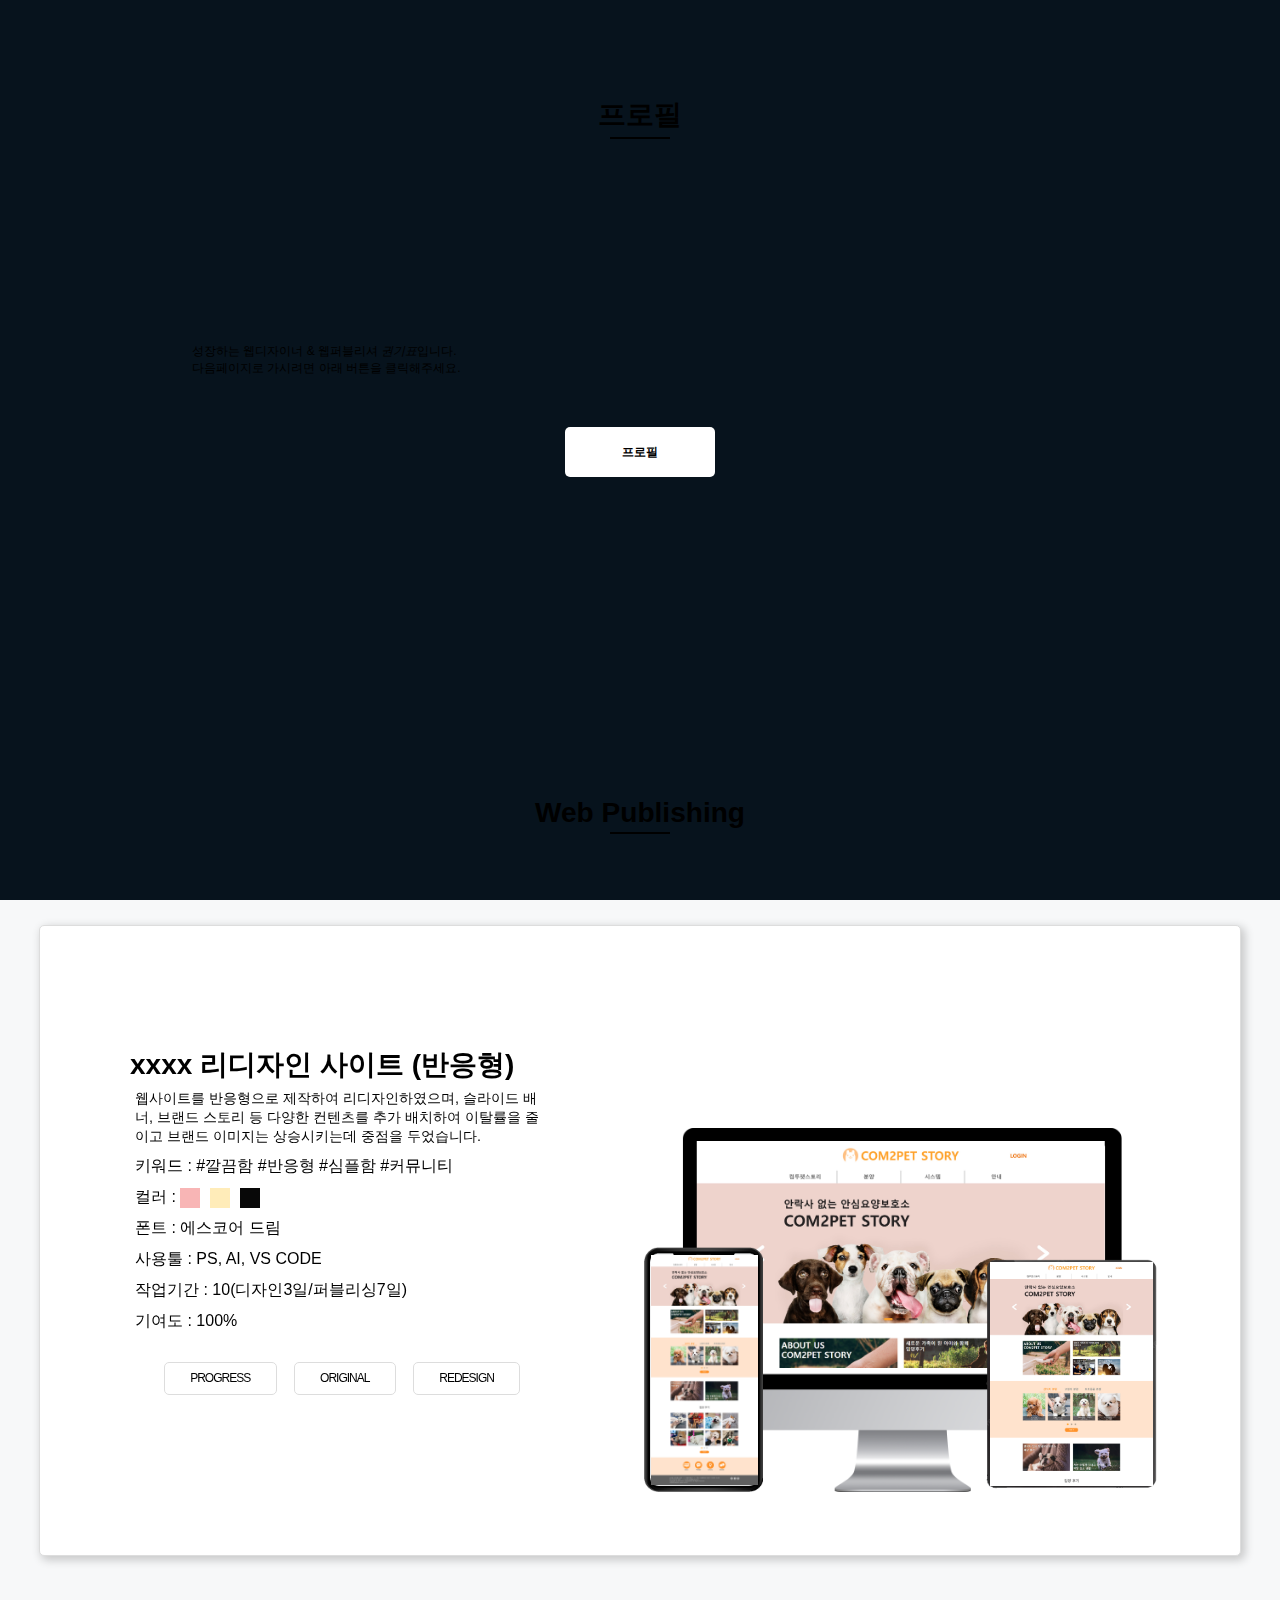
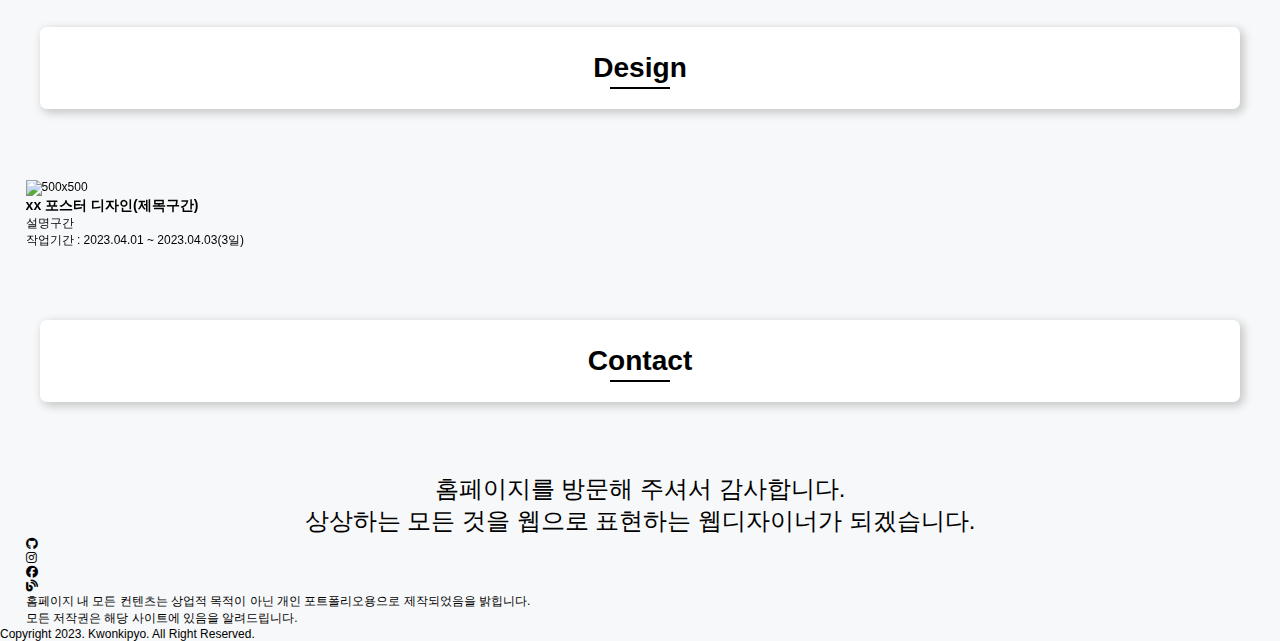
==== commit 46759a89: "수정" ====
--- a/index.html
+++ b/index.html
@@ -55,6 +55,7 @@
     <!-- <script src="https://cdn.jsdelivr.net/npm/typed.js@2.0.12"></script> -->
     <script src="https://cdnjs.cloudflare.com/ajax/libs/typed.js/2.0.10/typed.min.js"></script>
     <script src="js/progressbar.js"></script>
+    <script src="https://cdn.jsdelivr.net/npm/swiper@8/swiper-bundle.min.js"></script>
 
     <script src="js/particles.js"></script>
 </head>
@@ -185,15 +186,15 @@
                     <div class="work-wrap swiper-wrapper">
                         <div class="work-content swiper-slide">
                             <div class="work-img">
-                                <!-- <div class="pc">
-                                    <img src="images/desktop_mockup.png" alt="desktop">
+                                <div class="pc">
+                                    <img src="../images/desktop_mockup.png" alt="desktop">
                                 </div>
                                 <div class="tablet">
-                                    <img src="images/tablet_mokup.png" alt="tablet">
+                                    <img src="../images/tablet_mokup.png" alt="tablet">
                                 </div>
                                 <div class="mobile">
-                                    <img src="images/phone_mockup.png" alt="mobile">
-                                </div> -->
+                                    <img src="../images/phone_mockup.png" alt="mobile">
+                                </div>
                             </div>
                             <div class="work-desc">
                                 <h3>xxxx 리디자인 사이트 (반응형)</h3>
@@ -213,18 +214,17 @@
                                     </ul>
                                 </div>
                             </div>
-
                         </div>
                         <div class="work-content swiper-slide">
                             <div class="work-img">
                                 <div class="pc">
-                                    <img src="images/desktop_mockup.png" alt="desktop">
+                                    <img src="../images/desktop_mockup.png" alt="desktop">
                                 </div>
                                 <div class="tablet">
-                                    <img src="images/tablet_mokup.png" alt="tablet">
+                                    <img src="../images/tablet_mokup.png" alt="tablet">
                                 </div>
                                 <div class="mobile">
-                                    <img src="images/phone_mockup.png" alt="mobile">
+                                    <img src="../images/phone_mockup.png" alt="mobile">
                                 </div>
                             </div>
                             <div class="work-desc">
@@ -245,18 +245,17 @@
                                     </ul>
                                 </div>
                             </div>
-
                         </div>
                         <div class="work-content swiper-slide">
                             <div class="work-img">
                                 <div class="pc">
-                                    <img src="images/desktop_mockup.png" alt="desktop">
+                                    <img src="../images/desktop_mockup.png" alt="desktop">
                                 </div>
                                 <div class="tablet">
-                                    <img src="images/tablet_mokup.png" alt="tablet">
+                                    <img src="../images/tablet_mokup.png" alt="tablet">
                                 </div>
                                 <div class="mobile">
-                                    <img src="images/phone_mockup.png" alt="mobile">
+                                    <img src="../images/phone_mockup.png" alt="mobile">
                                 </div>
                             </div>
                             <div class="work-desc">
@@ -277,12 +276,10 @@
                                     </ul>
                                 </div>
                             </div>
-
-                        </div>
-                    </div>
-                </div>
-            </div>
-
+                        </div>
+                    </div>
+                </div>
+            </div>
         </div>
         <div class="section design">
             <div class="content">
--- a/css/common.css
+++ b/css/common.css
@@ -21,6 +21,7 @@
   padding: 10px 0;
   z-index: 99;
   top: 0;
+  display: none;
 }
 .header-wrap {
   /* 반응형 좌우에 약간의 여백이 존재함 */
@@ -196,3 +197,158 @@
   left: 94% !important;
   top: 39% !important;
 }
+/* 퍼블리싱 */
+.content .work-wrap {
+  width: 100%;
+}
+.content .web-swiper {
+  max-width: 1200px;
+  margin: 0 auto;
+  display: flex;
+  flex-wrap: wrap;
+  background-color: #fff;
+  border-radius: 5px;
+  box-shadow: 3px 3px 10px 1px rgba(0, 0, 0, 0.2);
+  border: 1px solid #ddd;
+}
+.content .web-swiper .work-content {
+  display: flex;
+  margin-bottom: 60px;
+}
+.content .web-swiper .work-content .work-img {
+  position: relative;
+  flex-basis: 45%;
+  margin-left: 80px;
+}
+.content .web-swiper .work-content .work-img img {
+  width: 100%;
+}
+/* pc 이미지 */
+.content .web-swiper .work-content .work-img .pc {
+  width: 85%;
+  position: absolute;
+  left: 50%;
+  transform: translateX(-50%);
+  bottom: 0;
+  overflow: hidden;
+}
+.content .web-swiper .work-content .work-img .pc::after {
+  content: "";
+  position: absolute;
+  width: 93%;
+  height: 62%;
+  background: url("../images/preview.jpg") center top / cover;
+  left: 14px;
+  top: 13px;
+}
+.content .web-swiper .work-content .work-img .tablet {
+  width: 35%;
+  position: absolute;
+  right: 0;
+  bottom: 0;
+  overflow: hidden;
+  
+}
+.content .web-swiper .work-content .work-img .tablet::after{
+  content: "";
+  position: absolute;
+  width: 90%;
+  height: 93%;
+  background: url("../images/preview.jpg") center top / cover;
+  left: 11px;
+  top: 8px;
+}
+.content .web-swiper .work-content .work-img .mobile {
+  width: 23%;
+  position: absolute;
+  left: 0;
+  bottom: 0;
+  overflow: hidden;
+}
+.content .web-swiper .work-content .work-img .mobile:after{
+  content: "";
+  position: absolute;
+  width: 90%;
+  height: 93%;
+  background: url("../images/preview.jpg") center top / cover;
+  left: 7px;
+  top: 8px;
+}
+/* work-desc */
+.content .web-swiper .work-content .work-desc {
+  flex-basis: 37%;
+  padding: 10px 80px 20px 80px;
+
+}
+.content .web-swiper .work-content .work-desc p {
+  font-size: 16px;
+  padding: 5px;
+}
+.content .web-swiper .work-content .work-desc h3 {
+  font-size: 28px;
+  font-weight: bold;
+  padding-top: 30px;
+}
+.content .web-swiper .work-content .work-desc p:nth-child(2) {
+  font-size: 1.2em;
+}
+.content .web-swiper .work-content .work-desc span {
+  width: 20px;
+  height: 20px;
+  display: inline-block;
+  vertical-align: middle;
+}
+.content .web-swiper .work-content .work-desc span:nth-child(1) {
+  background-color: #f8b5b5;
+}
+.content .web-swiper .work-content .work-desc span:nth-child(2) {
+  background-color: #ffecb9;
+  margin: 0 10px;
+}
+.content .web-swiper .work-content .work-desc span:nth-child(3) {
+  background-color: #080808;
+}
+.content .web-swiper .work-content .work-img > div:hover::after{
+  transition: 5s;
+  background-position: center bottom;
+}
+.content .web-swiper .work-content .work-desc .btn-wrap ul{
+  display: flex;
+  justify-content: center;
+  margin-top: 25px;
+}
+.content .web-swiper .work-content .work-desc .btn-wrap ul li{
+  padding: 2% 6%;
+  border: 1px solid #ddd;
+  border-radius: 5px;
+  background-color: #fff;
+  cursor: #fff;
+  transition: 0.5s;
+  text-transform: uppercase;
+  font-weight: 500;
+  letter-spacing: -1px;
+}
+.content .web-swiper .work-content .work-desc .btn-wrap ul li:nth-child(2){
+  margin: 0 4%;
+}
+.content .web-swiper .work-content .work-desc .btn-wrap ul li:hover{
+  box-shadow: -75px 0 0 0 #fac8c8 inset, 75px 0 0 0 #fac8c8 inset;
+}
+.content .web-swiper .work-content .work-desc .btn-wrap ul li:hover a{
+  color: #fff;
+}
+.content .web-swiper .work-content .work-desc .btn-wrap ul li a{
+  transition: 0.3, 0.1;
+}
+.content .swiper .work-content:last-child{
+  margin-bottom: 0;
+}
+.content .swiper .work-content:nth-child(2n+1) .work-img{
+  order: 2;
+  margin-left: 0;
+  margin-right: 80px;
+}
+.content .swiper .work-content:nth-child(2n+1) .work-desc{
+  order: 1;
+  margin: 80px 10px;
+}